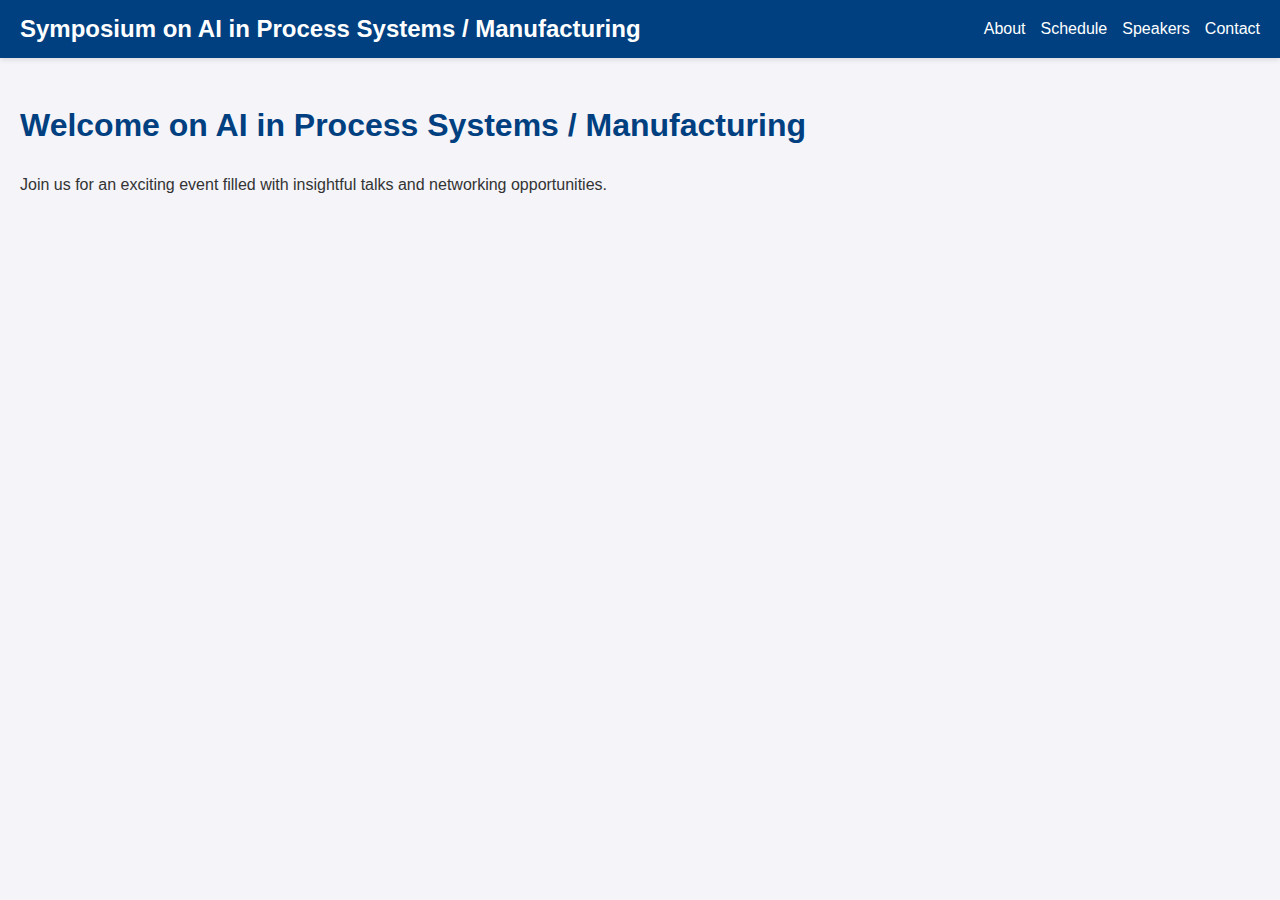
==== index.html @ 01dc173b "Add files via upload" ====
<!DOCTYPE html>
<html lang="en">
<head>
    <meta charset="UTF-8">
    <meta name="viewport" content="width=device-width, initial-scale=1.0">
    <title>Symposium Main Page</title>
    <link rel="stylesheet" href="styles.css">
    <style>
        body {
            font-family: Arial, sans-serif;
            margin: 0;
            padding: 0;
        }
        header {
            background-color: #004080;
            color: white;
            padding: 10px 20px;
            display: flex;
            justify-content: space-between;
            align-items: center;
        }
        .logo {
            font-size: 1.5em;
            font-weight: bold;
        }
        .menu {
            display: flex;
            gap: 15px;
        }
        .menu a {
            color: white;
            text-decoration: none;
            font-size: 1em;
        }
        .menu-button {
            display: none;
            background-color: #004080;
            border: none;
            color: white;
            font-size: 1.5em;
            cursor: pointer;
        }
        .mobile-menu {
            display: none;
            flex-direction: column;
            background-color: #004080;
            position: absolute;
            top: 60px;
            right: 20px;
            padding: 10px;
            border-radius: 5px;
        }
        .mobile-menu a {
            color: white;
            text-decoration: none;
            padding: 5px 0;
        }
        @media (max-width: 768px) {
            .menu {
                display: none;
            }
            .menu-button {
                display: block;
            }
        }
    </style>
</head>
<body>
    <header>
        <div class="logo">Symposium on AI in Process Systems / Manufacturing</div>
        <nav>
            <button class="menu-button" onclick="toggleMenu()">☰</button>
            <div class="menu">
                <a href="about.html">About</a>
                <a href="schedule.html">Schedule</a>
                <a href="speakers.html">Speakers</a>
                <a href="contact.html">Contact</a>
            </div>
            <div class="mobile-menu" id="mobileMenu">
                <a href="about.html">About</a>
                <a href="schedule.html">Schedule</a>
                <a href="speakers.html">Speakers</a>
                <a href="contact.html">Contact</a>
            </div>
        </nav>
    </header>
    <main>
        <section id="about">
            <h1>Welcome on AI in Process Systems / Manufacturing</h1>
            <p>Join us for an exciting event filled with insightful talks and networking opportunities.</p>
        </section>
    </main>
    <script>
        function toggleMenu() {
            const mobileMenu = document.getElementById('mobileMenu');
            mobileMenu.style.display = mobileMenu.style.display === 'flex' ? 'none' : 'flex';
        }
    </script>
</body>
</html>
---- styles.css ----
/* General Styles */
body {
    font-family: Arial, sans-serif;
    margin: 0;
    padding: 0;
    background-color: #f4f4f9;
    color: #333;
    line-height: 1.6;
}

/* Header Styles */
header {
    background-color: #004080;
    color: white;
    padding: 10px 20px;
    display: flex;
    justify-content: space-between;
    align-items: center;
    box-shadow: 0 2px 5px rgba(0, 0, 0, 0.1);
}

.logo {
    font-size: 1.5em;
    font-weight: bold;
}

.menu, .mobile-menu {
    display: flex;
    gap: 15px;
}

.menu a, .mobile-menu a {
    color: white;
    text-decoration: none;
    font-size: 1em;
}

.menu-button {
    display: none;
    background-color: #004080;
    border: none;
    color: white;
    font-size: 1.5em;
    cursor: pointer;
}

.mobile-menu {
    display: none;
    flex-direction: column;
    background-color: #004080;
    position: absolute;
    top: 60px;
    right: 20px;
    padding: 10px;
    border-radius: 5px;
}

.mobile-menu a {
    padding: 5px 0;
}

/* Main Content Styles */
main {
    padding: 20px;
}

h1, h2 {
    color: #004080;
}

/* Footer Styles */
footer {
    background-color: #004080;
    color: white;
    text-align: center;
    padding: 10px 0;
    position: fixed;
    bottom: 0;
    width: 100%;
}

/* Responsive Design */
@media (max-width: 768px) {
    .menu {
        display: none;
    }
    .menu-button {
        display: block;
    }
}
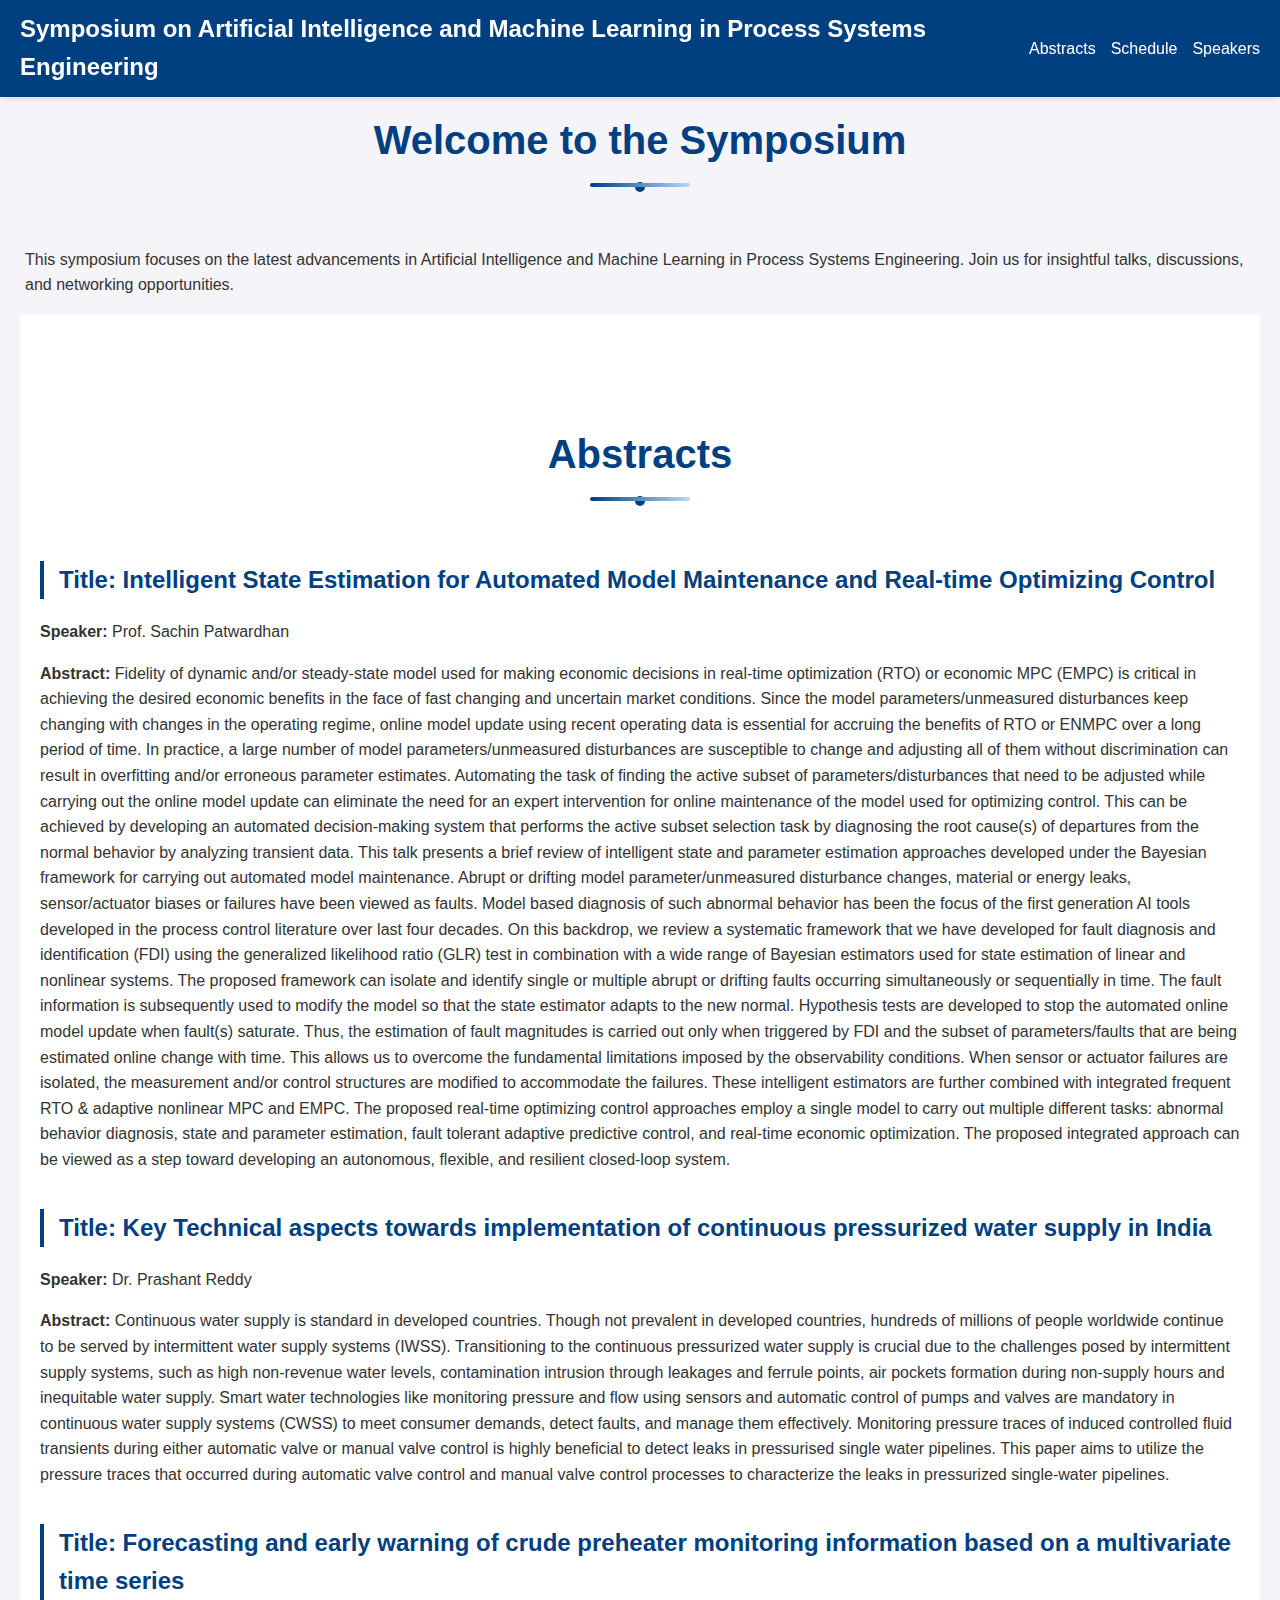
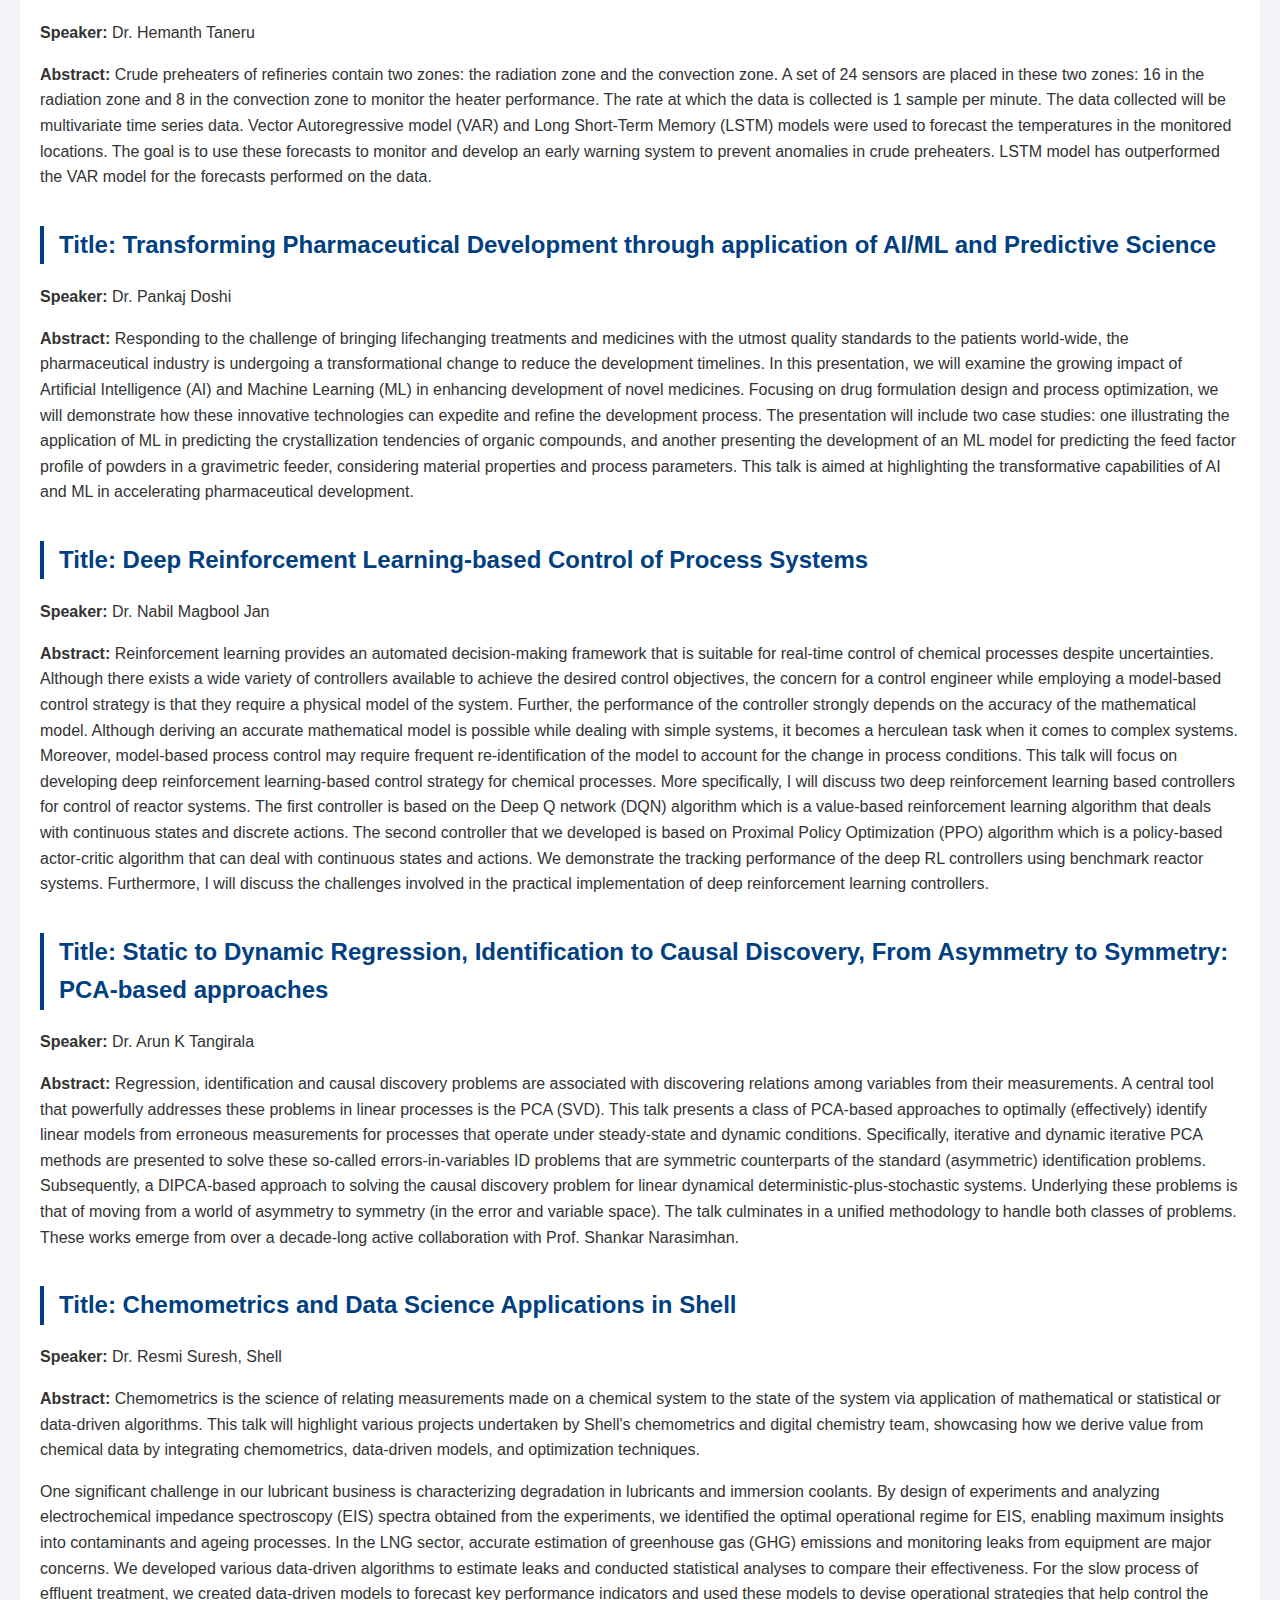
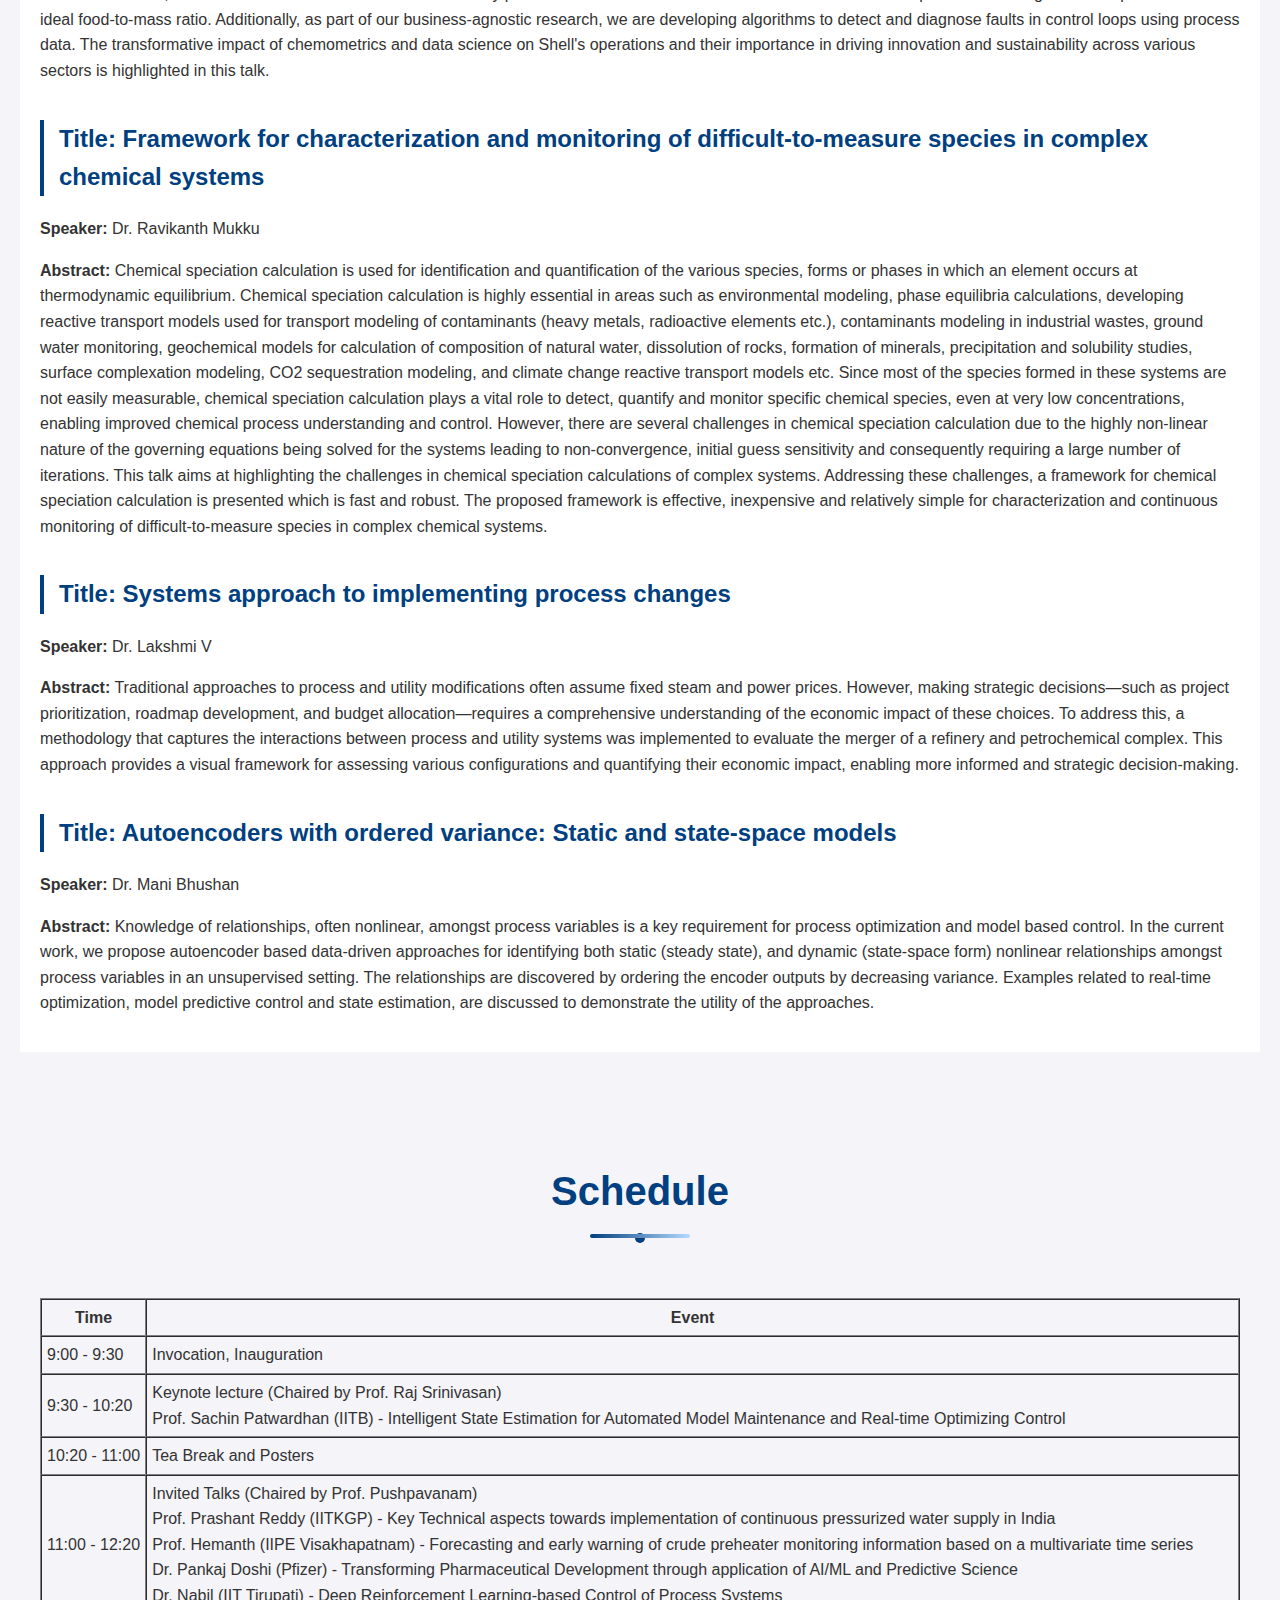
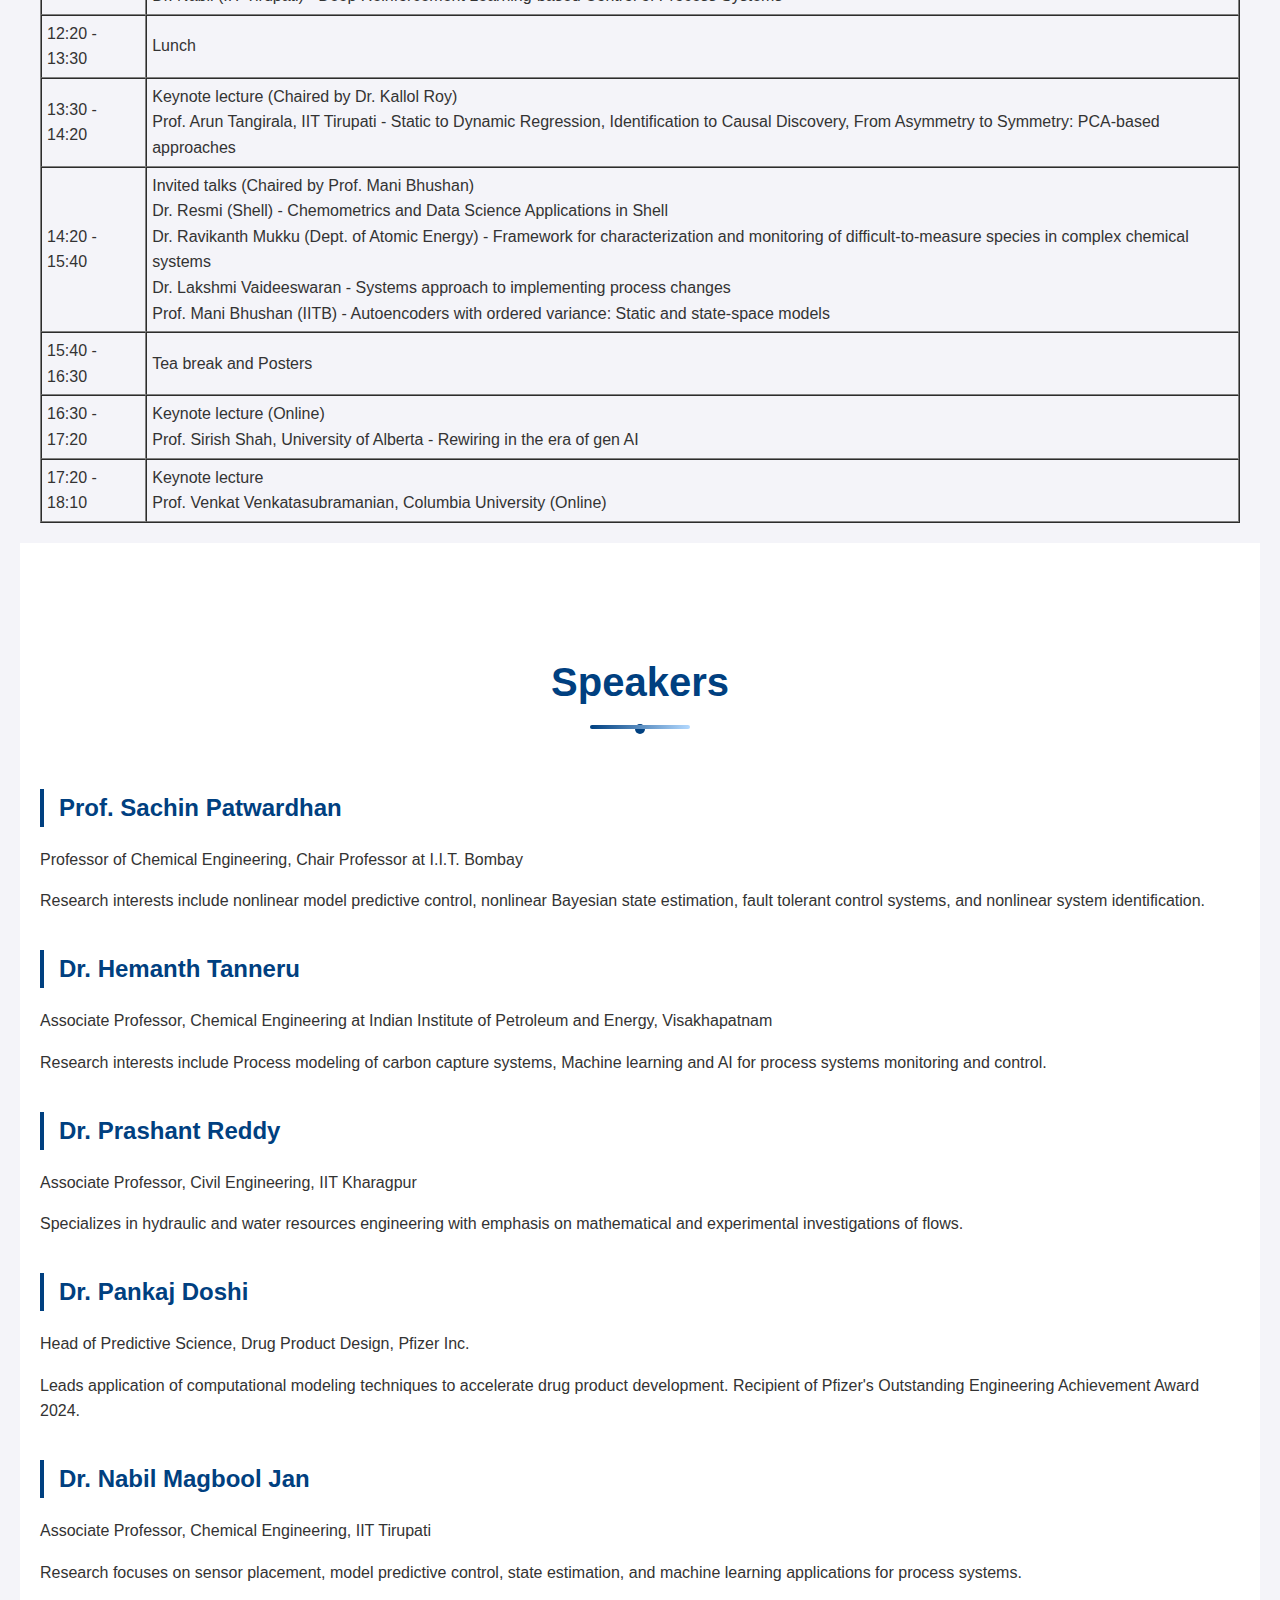
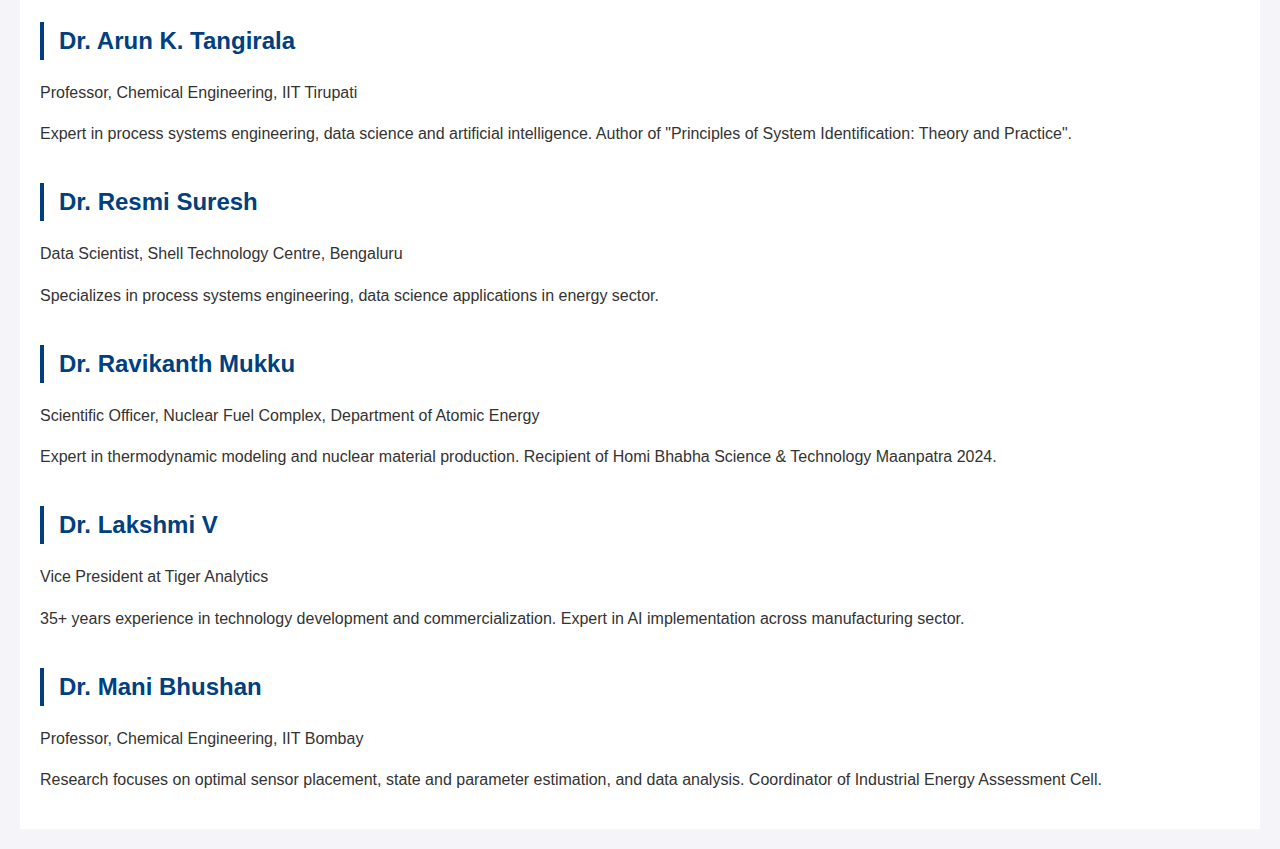
==== commit dc12abb5: "Add files via upload" ====
--- a/index.html
+++ b/index.html
@@ -67,28 +67,226 @@
 </head>
 <body>
     <header>
-        <div class="logo">Symposium on AI in Process Systems / Manufacturing</div>
+        <div class="logo">Symposium on Artificial Intelligence and Machine Learning in Process Systems Engineering
+        </div>
         <nav>
             <button class="menu-button" onclick="toggleMenu()">☰</button>
             <div class="menu">
-                <a href="about.html">About</a>
-                <a href="schedule.html">Schedule</a>
-                <a href="speakers.html">Speakers</a>
-                <a href="contact.html">Contact</a>
+                <a href="#abstracts">Abstracts</a>
+                <a href="#schedule">Schedule</a>
+                <a href="#speakers">Speakers</a>
             </div>
             <div class="mobile-menu" id="mobileMenu">
-                <a href="about.html">About</a>
-                <a href="schedule.html">Schedule</a>
-                <a href="speakers.html">Speakers</a>
-                <a href="contact.html">Contact</a>
+                <a href="#abstracts">Abstracts</a>
+                <a href="#schedule">Schedule</a>
+                <a href="#speakers">Speakers</a>
             </div>
         </nav>
     </header>
     <main>
-        <section id="about">
-            <h1>Welcome on AI in Process Systems / Manufacturing</h1>
-            <p>Join us for an exciting event filled with insightful talks and networking opportunities.</p>
-        </section>
+        <section style="padding: 1px 5px;">
+            <h1>Welcome to the Symposium</h1>
+            <p>This symposium focuses on the latest advancements in Artificial Intelligence and Machine Learning in Process Systems Engineering. Join us for insightful talks, discussions, and networking opportunities.</p>
+        </section>
+        <section id="abstracts">
+            <h1>Abstracts</h1>
+
+            <article>
+            <h2>Title: Intelligent State Estimation for Automated Model Maintenance and Real-time Optimizing Control</h2>
+            <p><strong>Speaker:</strong> Prof. Sachin Patwardhan</p>
+            <p><strong>Abstract:</strong> Fidelity of dynamic and/or steady-state model used for making economic decisions in real-time optimization (RTO) or economic MPC (EMPC) is critical in achieving the desired economic benefits in the face of fast changing and uncertain market conditions. Since the model parameters/unmeasured disturbances keep changing with changes in the operating regime, online model update using recent operating data is essential for accruing the benefits of RTO or ENMPC over a long period of time. In practice, a large number of model parameters/unmeasured disturbances are susceptible to change and adjusting all of them without discrimination can result in overfitting and/or erroneous parameter estimates. Automating the task of finding the active subset of parameters/disturbances that need to be adjusted while carrying out the online model update can eliminate the need for an expert intervention for online maintenance of the model used for optimizing control. This can be achieved by developing an automated decision-making system that performs the active subset selection task by diagnosing the root cause(s) of departures from the normal behavior by analyzing transient data. This talk presents a brief review of intelligent state and parameter estimation approaches developed under the Bayesian framework for carrying out automated model maintenance. Abrupt or drifting model parameter/unmeasured disturbance changes, material or energy leaks, sensor/actuator biases or failures have been viewed as faults. Model based diagnosis of such abnormal behavior has been the focus of the first generation AI tools developed in the process control literature over last four decades. On this backdrop, we review a systematic framework that we have developed for fault diagnosis and identification (FDI) using the generalized likelihood ratio (GLR) test in combination with a wide range of Bayesian estimators used for state estimation of linear and nonlinear systems. The proposed framework can isolate and identify single or multiple abrupt or drifting faults occurring simultaneously or sequentially in time. The fault information is subsequently used to modify the model so that the state estimator adapts to the new normal. Hypothesis tests are developed to stop the automated online model update when fault(s) saturate. Thus, the estimation of fault magnitudes is carried out only when triggered by FDI and the subset of parameters/faults that are being estimated online change with time. This allows us to overcome the fundamental limitations imposed by the observability conditions. When sensor or actuator failures are isolated, the measurement and/or control structures are modified to accommodate the failures. These intelligent estimators are further combined with integrated frequent RTO & adaptive nonlinear MPC and EMPC. The proposed real-time optimizing control approaches employ a single model to carry out multiple different tasks: abnormal behavior diagnosis, state and parameter estimation, fault tolerant adaptive predictive control, and real-time economic optimization. The proposed integrated approach can be viewed as a step toward developing an autonomous, flexible, and resilient closed-loop system.</p>
+            </article>
+
+            <article>
+                <h2>Title: Key Technical aspects towards implementation of continuous pressurized water supply in India</h2>
+                <p><strong>Speaker:</strong> Dr. Prashant Reddy</p>
+                <p><strong>Abstract:</strong> Continuous water supply is standard in developed countries. Though not prevalent in developed countries, hundreds of millions of people worldwide continue to be served by intermittent water supply systems (IWSS). Transitioning to the continuous pressurized water supply is crucial due to the challenges posed by intermittent supply systems, such as high non-revenue water levels, contamination intrusion through leakages and ferrule points, air pockets formation during non-supply hours and inequitable water supply. Smart water technologies like monitoring pressure and flow using sensors and automatic control of pumps and valves are mandatory in continuous water supply systems (CWSS) to meet consumer demands, detect faults, and manage them effectively. Monitoring pressure traces of induced controlled fluid transients during either automatic valve or manual valve control is highly beneficial to detect leaks in pressurised single water pipelines. This paper aims to utilize the pressure traces that occurred during automatic valve control and manual valve control processes to characterize the leaks in pressurized single-water pipelines.</p>
+            </article>
+            <article>
+                <h2>Title: Forecasting and early warning of crude preheater monitoring information based on a multivariate time series</h2>
+                <p><strong>Speaker:</strong> Dr. Hemanth Taneru</p>
+                <p><strong>Abstract:</strong> Crude preheaters of refineries contain two zones: the radiation zone and the convection zone. A set of 24 sensors are placed in these two zones: 16 in the radiation zone and 8 in the convection zone to monitor the heater performance. The rate at which the data is collected is 1 sample per minute. The data collected will be multivariate time series data. Vector Autoregressive model (VAR) and Long Short-Term Memory (LSTM) models were used to forecast the temperatures in the monitored locations. The goal is to use these forecasts to monitor and develop an early warning system to prevent anomalies in crude preheaters. LSTM model has outperformed the VAR model for the forecasts performed on the data.</p>
+            </article>
+
+            <article>
+                <h2>Title: Transforming Pharmaceutical Development through application of AI/ML and Predictive Science</h2>
+                <p><strong>Speaker:</strong> Dr. Pankaj Doshi</p>
+                <p><strong>Abstract:</strong> Responding to the challenge of bringing lifechanging treatments and medicines with the utmost quality standards to the patients world-wide, the pharmaceutical industry is undergoing a transformational change to reduce the development timelines. In this presentation, we will examine the growing impact of Artificial Intelligence (AI) and Machine Learning (ML) in enhancing development of novel medicines. Focusing on drug formulation design and process optimization, we will demonstrate how these innovative technologies can expedite and refine the development process. The presentation will include two case studies: one illustrating the application of ML in predicting the crystallization tendencies of organic compounds, and another presenting the development of an ML model for predicting the feed factor profile of powders in a gravimetric feeder, considering material properties and process parameters. This talk is aimed at highlighting the transformative capabilities of AI and ML in accelerating pharmaceutical development.</p>
+            </article>
+                        
+            <article>
+                <h2>Title: Deep Reinforcement Learning-based Control of Process Systems</h2>
+                <p><strong>Speaker:</strong> Dr. Nabil Magbool Jan</p>
+                <p><strong>Abstract:</strong> Reinforcement learning provides an automated decision-making framework that is suitable for real-time control of chemical processes despite uncertainties. Although there exists a wide variety of controllers available to achieve the desired control objectives, the concern for a control engineer while employing a model-based control strategy is that they require a physical model of the system. Further, the performance of the controller strongly depends on the accuracy of the mathematical model. Although deriving an accurate mathematical model is possible while dealing with simple systems, it becomes a herculean task when it comes to complex systems. Moreover, model-based process control may require frequent re-identification of the model to account for the change in process conditions. This talk will focus on developing deep reinforcement learning-based control strategy for chemical processes. More specifically, I will discuss two deep reinforcement learning based controllers for control of reactor systems. The first controller is based on the Deep Q network (DQN) algorithm which is a value-based reinforcement learning algorithm that deals with continuous states and discrete actions. The second controller that we developed is based on Proximal Policy Optimization (PPO) algorithm which is a policy-based actor-critic algorithm that can deal with continuous states and actions. We demonstrate the tracking performance of the deep RL controllers using benchmark reactor systems. Furthermore, I will discuss the challenges involved in the practical implementation of deep reinforcement learning controllers.</p>
+            </article>
+                        
+            <article>
+                <h2>Title: Static to Dynamic Regression, Identification to Causal Discovery, From Asymmetry to Symmetry: PCA-based approaches</h2>
+                <p><strong>Speaker:</strong> Dr. Arun K Tangirala</p>
+                <p><strong>Abstract:</strong> Regression, identification and causal discovery problems are associated with discovering relations among variables from their measurements. A central tool that powerfully addresses these problems in linear processes is the PCA (SVD). This talk presents a class of PCA-based approaches to optimally (effectively) identify linear models from erroneous measurements for processes that operate under steady-state and dynamic conditions. Specifically, iterative and dynamic iterative PCA methods are presented to solve these so-called errors-in-variables ID problems that are symmetric counterparts of the standard (asymmetric) identification problems. Subsequently, a DIPCA-based approach to solving the causal discovery problem for linear dynamical deterministic-plus-stochastic systems. Underlying these problems is that of moving from a world of asymmetry to symmetry (in the error and variable space). The talk culminates in a unified methodology to handle both classes of problems. These works emerge from over a decade-long active collaboration with Prof. Shankar Narasimhan.</p>
+            </article>
+                        
+            <article>
+                <h2>Title: Chemometrics and Data Science Applications in Shell</h2>
+                <p><strong>Speaker:</strong> Dr. Resmi Suresh, Shell</p>
+                <p><strong>Abstract:</strong> Chemometrics is the science of relating measurements made on a chemical system to the state of the system via application of mathematical or statistical or data-driven algorithms. This talk will highlight various projects undertaken by Shell's chemometrics and digital chemistry team, showcasing how we derive value from chemical data by integrating chemometrics, data-driven models, and optimization techniques.</p>
+                <p>One significant challenge in our lubricant business is characterizing degradation in lubricants and immersion coolants. By design of experiments and analyzing electrochemical impedance spectroscopy (EIS) spectra obtained from the experiments, we identified the optimal operational regime for EIS, enabling maximum insights into contaminants and ageing processes. In the LNG sector, accurate estimation of greenhouse gas (GHG) emissions and monitoring leaks from equipment are major concerns. We developed various data-driven algorithms to estimate leaks and conducted statistical analyses to compare their effectiveness. For the slow process of effluent treatment, we created data-driven models to forecast key performance indicators and used these models to devise operational strategies that help control the ideal food-to-mass ratio. Additionally, as part of our business-agnostic research, we are developing algorithms to detect and diagnose faults in control loops using process data. The transformative impact of chemometrics and data science on Shell's operations and their importance in driving innovation and sustainability across various sectors is highlighted in this talk.</p>
+            </article>
+                        
+            <article>
+                <h2>Title: Framework for characterization and monitoring of difficult-to-measure species in complex chemical systems</h2>
+                <p><strong>Speaker:</strong> Dr. Ravikanth Mukku</p>
+                <p><strong>Abstract:</strong> Chemical speciation calculation is used for identification and quantification of the various species, forms or phases in which an element occurs at thermodynamic equilibrium. Chemical speciation calculation is highly essential in areas such as environmental modeling, phase equilibria calculations, developing reactive transport models used for transport modeling of contaminants (heavy metals, radioactive elements etc.), contaminants modeling in industrial wastes, ground water monitoring, geochemical models for calculation of composition of natural water, dissolution of rocks, formation of minerals, precipitation and solubility studies, surface complexation modeling, CO2 sequestration modeling, and climate change reactive transport models etc. Since most of the species formed in these systems are not easily measurable, chemical speciation calculation plays a vital role to detect, quantify and monitor specific chemical species, even at very low concentrations, enabling improved chemical process understanding and control. However, there are several challenges in chemical speciation calculation due to the highly non-linear nature of the governing equations being solved for the systems leading to non-convergence, initial guess sensitivity and consequently requiring a large number of iterations. This talk aims at highlighting the challenges in chemical speciation calculations of complex systems. Addressing these challenges, a framework for chemical speciation calculation is presented which is fast and robust. The proposed framework is effective, inexpensive and relatively simple for characterization and continuous monitoring of difficult-to-measure species in complex chemical systems.</p>
+            </article>
+
+            <article>
+                <h2>Title: Systems approach to implementing process changes</h2>
+                <p><strong>Speaker:</strong> Dr. Lakshmi V</p>
+                <p><strong>Abstract:</strong> Traditional approaches to process and utility modifications often assume fixed steam and power prices. However, making strategic decisions—such as project prioritization, roadmap development, and budget allocation—requires a comprehensive understanding of the economic impact of these choices.
+                To address this, a methodology that captures the interactions between process and utility systems was implemented to evaluate the merger of a refinery and petrochemical complex. This approach provides a visual framework for assessing various configurations and quantifying their economic impact, enabling more informed and strategic decision-making.</p>
+            </article>
+
+            <article>
+                <h2>Title: Autoencoders with ordered variance: Static and state-space models</h2>
+                <p><strong>Speaker:</strong> Dr. Mani Bhushan</p>
+                <p><strong>Abstract:</strong> Knowledge of relationships, often nonlinear, amongst process variables is a key requirement for process optimization and model based control. In the current work, we propose autoencoder based data-driven approaches for identifying both static (steady state), and dynamic (state-space form) nonlinear relationships amongst process variables in an unsupervised setting. The relationships are discovered by ordering the encoder outputs by decreasing variance. Examples related to real-time optimization, model predictive control and state estimation, are discussed to demonstrate the utility of the approaches.</p>
+            </article>
+            
+
+        </section>
+    
+        <section id="schedule">
+            <h1>Schedule</h1>
+            <div class="schedule-grid">
+            <table border="1" cellspacing="0" cellpadding="5">
+                <thead>
+                <tr>
+                    <th>Time</th>
+                    <th>Event</th>
+                </tr>
+                </thead>
+                <tbody>
+                <tr>
+                    <td>9:00 - 9:30</td>
+                    <td>Invocation, Inauguration</td>
+                </tr>
+                <tr>
+                    <td>9:30 - 10:20</td>
+                    <td>Keynote lecture (Chaired by Prof. Raj Srinivasan)<br>Prof. Sachin Patwardhan (IITB) - Intelligent State Estimation for Automated Model Maintenance and Real-time Optimizing Control</td>
+                </tr>
+                <tr>
+                    <td>10:20 - 11:00</td>
+                    <td>Tea Break and Posters</td>
+                </tr>
+                <tr>
+                    <td>11:00 - 12:20</td>
+                    <td>Invited Talks (Chaired by Prof. Pushpavanam)<br>
+                    Prof. Prashant Reddy (IITKGP) - Key Technical aspects towards implementation of continuous pressurized water supply in India<br>
+                    Prof. Hemanth (IIPE Visakhapatnam) - Forecasting and early warning of crude preheater monitoring information based on a multivariate time series<br>
+                    Dr. Pankaj Doshi (Pfizer) - Transforming Pharmaceutical Development through application of AI/ML and Predictive Science<br>
+                    Dr. Nabil (IIT Tirupati) - Deep Reinforcement Learning-based Control of Process Systems
+                    </td>
+                </tr>
+                <tr>
+                    <td>12:20 - 13:30</td>
+                    <td>Lunch</td>
+                </tr>
+                <tr>
+                    <td>13:30 - 14:20</td>
+                    <td>Keynote lecture (Chaired by Dr. Kallol Roy)<br>Prof. Arun Tangirala, IIT Tirupati - Static to Dynamic Regression, Identification to Causal Discovery, From Asymmetry to Symmetry: PCA-based approaches</td>
+                </tr>
+                <tr>
+                    <td>14:20 - 15:40</td>
+                    <td>Invited talks (Chaired by Prof. Mani Bhushan)<br>
+                    Dr. Resmi (Shell) - Chemometrics and Data Science Applications in Shell<br>
+                    Dr. Ravikanth Mukku (Dept. of Atomic Energy) - Framework for characterization and monitoring of difficult-to-measure species in complex chemical systems<br>
+                    Dr. Lakshmi Vaideeswaran - Systems approach to implementing process changes<br>
+                    Prof. Mani Bhushan (IITB) - Autoencoders with ordered variance: Static and state-space models
+                    </td>
+                </tr>
+                <tr>
+                    <td>15:40 - 16:30</td>
+                    <td>Tea break and Posters</td>
+                </tr>
+                <tr>
+                    <td>16:30 - 17:20</td>
+                    <td>Keynote lecture (Online)<br>Prof. Sirish Shah, University of Alberta - Rewiring in the era of gen AI</td>
+                </tr>
+                <tr>
+                    <td>17:20 - 18:10</td>
+                    <td>Keynote lecture<br>Prof. Venkat Venkatasubramanian, Columbia University (Online)</td>
+                </tr>
+                </tbody>
+            </table>
+            </div>
+        </section>
+    
+        <section id="speakers">
+            <h1>Speakers</h1>
+            <div class="speakers-grid">
+            <article class="speaker-card">
+                <h2>Prof. Sachin Patwardhan</h2>
+                <p>Professor of Chemical Engineering, Chair Professor at I.I.T. Bombay</p>
+                <p>Research interests include nonlinear model predictive control, nonlinear Bayesian state estimation, fault tolerant control systems, and nonlinear system identification.</p>
+            </article>
+
+            <article class="speaker-card">
+                <h2>Dr. Hemanth Tanneru</h2>
+                <p>Associate Professor, Chemical Engineering at Indian Institute of Petroleum and Energy, Visakhapatnam</p>
+                <p>Research interests include Process modeling of carbon capture systems, Machine learning and AI for process systems monitoring and control.</p>
+            </article>
+
+            <article class="speaker-card">
+                <h2>Dr. Prashant Reddy</h2>
+                <p>Associate Professor, Civil Engineering, IIT Kharagpur</p>
+                <p>Specializes in hydraulic and water resources engineering with emphasis on mathematical and experimental investigations of flows.</p>
+            </article>
+
+            <article class="speaker-card">
+                <h2>Dr. Pankaj Doshi</h2>
+                <p>Head of Predictive Science, Drug Product Design, Pfizer Inc.</p>
+                <p>Leads application of computational modeling techniques to accelerate drug product development. Recipient of Pfizer's Outstanding Engineering Achievement Award 2024.</p>
+            </article>
+
+            <article class="speaker-card">
+                <h2>Dr. Nabil Magbool Jan</h2>
+                <p>Associate Professor, Chemical Engineering, IIT Tirupati</p>
+                <p>Research focuses on sensor placement, model predictive control, state estimation, and machine learning applications for process systems.</p>
+            </article>
+
+            <article class="speaker-card">
+                <h2>Dr. Arun K. Tangirala</h2>
+                <p>Professor, Chemical Engineering, IIT Tirupati</p>
+                <p>Expert in process systems engineering, data science and artificial intelligence. Author of "Principles of System Identification: Theory and Practice".</p>
+            </article>
+
+            <article class="speaker-card">
+                <h2>Dr. Resmi Suresh</h2>
+                <p>Data Scientist, Shell Technology Centre, Bengaluru</p>
+                <p>Specializes in process systems engineering, data science applications in energy sector.</p>
+            </article>
+
+            <article class="speaker-card">
+                <h2>Dr. Ravikanth Mukku</h2>
+                <p>Scientific Officer, Nuclear Fuel Complex, Department of Atomic Energy</p>
+                <p>Expert in thermodynamic modeling and nuclear material production. Recipient of Homi Bhabha Science & Technology Maanpatra 2024.</p>
+            </article>
+
+            <article class="speaker-card">
+                <h2>Dr. Lakshmi V</h2>
+                <p>Vice President at Tiger Analytics</p>
+                <p>35+ years experience in technology development and commercialization. Expert in AI implementation across manufacturing sector.</p>
+            </article>
+
+            <article class="speaker-card">
+                <h2>Dr. Mani Bhushan</h2>
+                <p>Professor, Chemical Engineering, IIT Bombay</p>
+                <p>Research focuses on optimal sensor placement, state and parameter estimation, and data analysis. Coordinator of Industrial Energy Assessment Cell.</p>
+            </article>
+            </div>
+        </section>
+    </article>
+    
     </main>
     <script>
         function toggleMenu() {
--- a/styles.css
+++ b/styles.css
@@ -1,4 +1,8 @@
 /* General Styles */
+html {
+    scroll-behavior: smooth;
+}
+
 body {
     font-family: Arial, sans-serif;
     margin: 0;
@@ -17,6 +21,11 @@
     justify-content: space-between;
     align-items: center;
     box-shadow: 0 2px 5px rgba(0, 0, 0, 0.1);
+    position: fixed;
+    width: 100%;
+    top: 0;
+    z-index: 1000;
+    box-sizing: border-box;
 }
 
 .logo {
@@ -33,6 +42,11 @@
     color: white;
     text-decoration: none;
     font-size: 1em;
+    transition: color 0.3s ease;
+}
+
+.menu a:hover, .mobile-menu a:hover {
+    color: #b3d9ff;
 }
 
 .menu-button {
@@ -53,6 +67,7 @@
     right: 20px;
     padding: 10px;
     border-radius: 5px;
+    box-shadow: 0 2px 5px rgba(0, 0, 0, 0.2);
 }
 
 .mobile-menu a {
@@ -61,30 +76,75 @@
 
 /* Main Content Styles */
 main {
+    margin-top: 60px;
     padding: 20px;
 }
 
-h1, h2 {
-    color: #004080;
+section {
+    min-height: 1vh;
+    padding: 80px 20px 20px;
+    box-sizing: border-box;
+    scroll-margin-top: 60px;
 }
 
-/* Footer Styles */
-footer {
-    background-color: #004080;
-    color: white;
-    text-align: center;
-    padding: 10px 0;
-    position: fixed;
-    bottom: 0;
-    width: 100%;
+section:nth-child(even) {
+    background-color: #ffffff;
 }
 
-/* Responsive Design */
-@media (max-width: 768px) {
-    .menu {
-        display: none;
-    }
-    .menu-button {
-        display: block;
-    }
+/* Section Title Styles */
+section h1 {
+    font-size: 2.5em;
+    color: #004080;
+    text-align: center;
+    margin-bottom: 1.5em;
+    position: relative;
+    padding-bottom: 15px;
+}
+
+section h1::after {
+    content: '';
+    position: absolute;
+    bottom: 0;
+    left: 50%;
+    transform: translateX(-50%);
+    width: 100px;
+    height: 4px;
+    background: linear-gradient(to right, #004080, #b3d9ff);
+    border-radius: 2px;
+}
+
+section h1::before {
+    content: '';
+    position: absolute;
+    bottom: -5px;
+    left: 50%;
+    transform: translateX(-50%);
+    width: 10px;
+    height: 10px;
+    background: #004080;
+    border-radius: 50%;
+}
+
+/* Article Title Styles */
+section h2 {
+    font-size: 1.5em;
+    color: #004080;
+    margin-top: 1.5em;
+    border-left: 4px solid #004080;
+    padding-left: 15px;
+}
+
+/* Schedule Styles */
+.schedule-grid {
+    display: grid;
+    grid-template-columns: repeat(auto-fit, minmax(300px, 1fr));
+    gap: 20px;
+    margin-top: 20px;
+}
+
+.day {
+    background: white;
+    padding: 20px;
+    border-radius: 8px;
+    box-shadow: 0 2px 4px rgba(0,0,0,0.1);
 }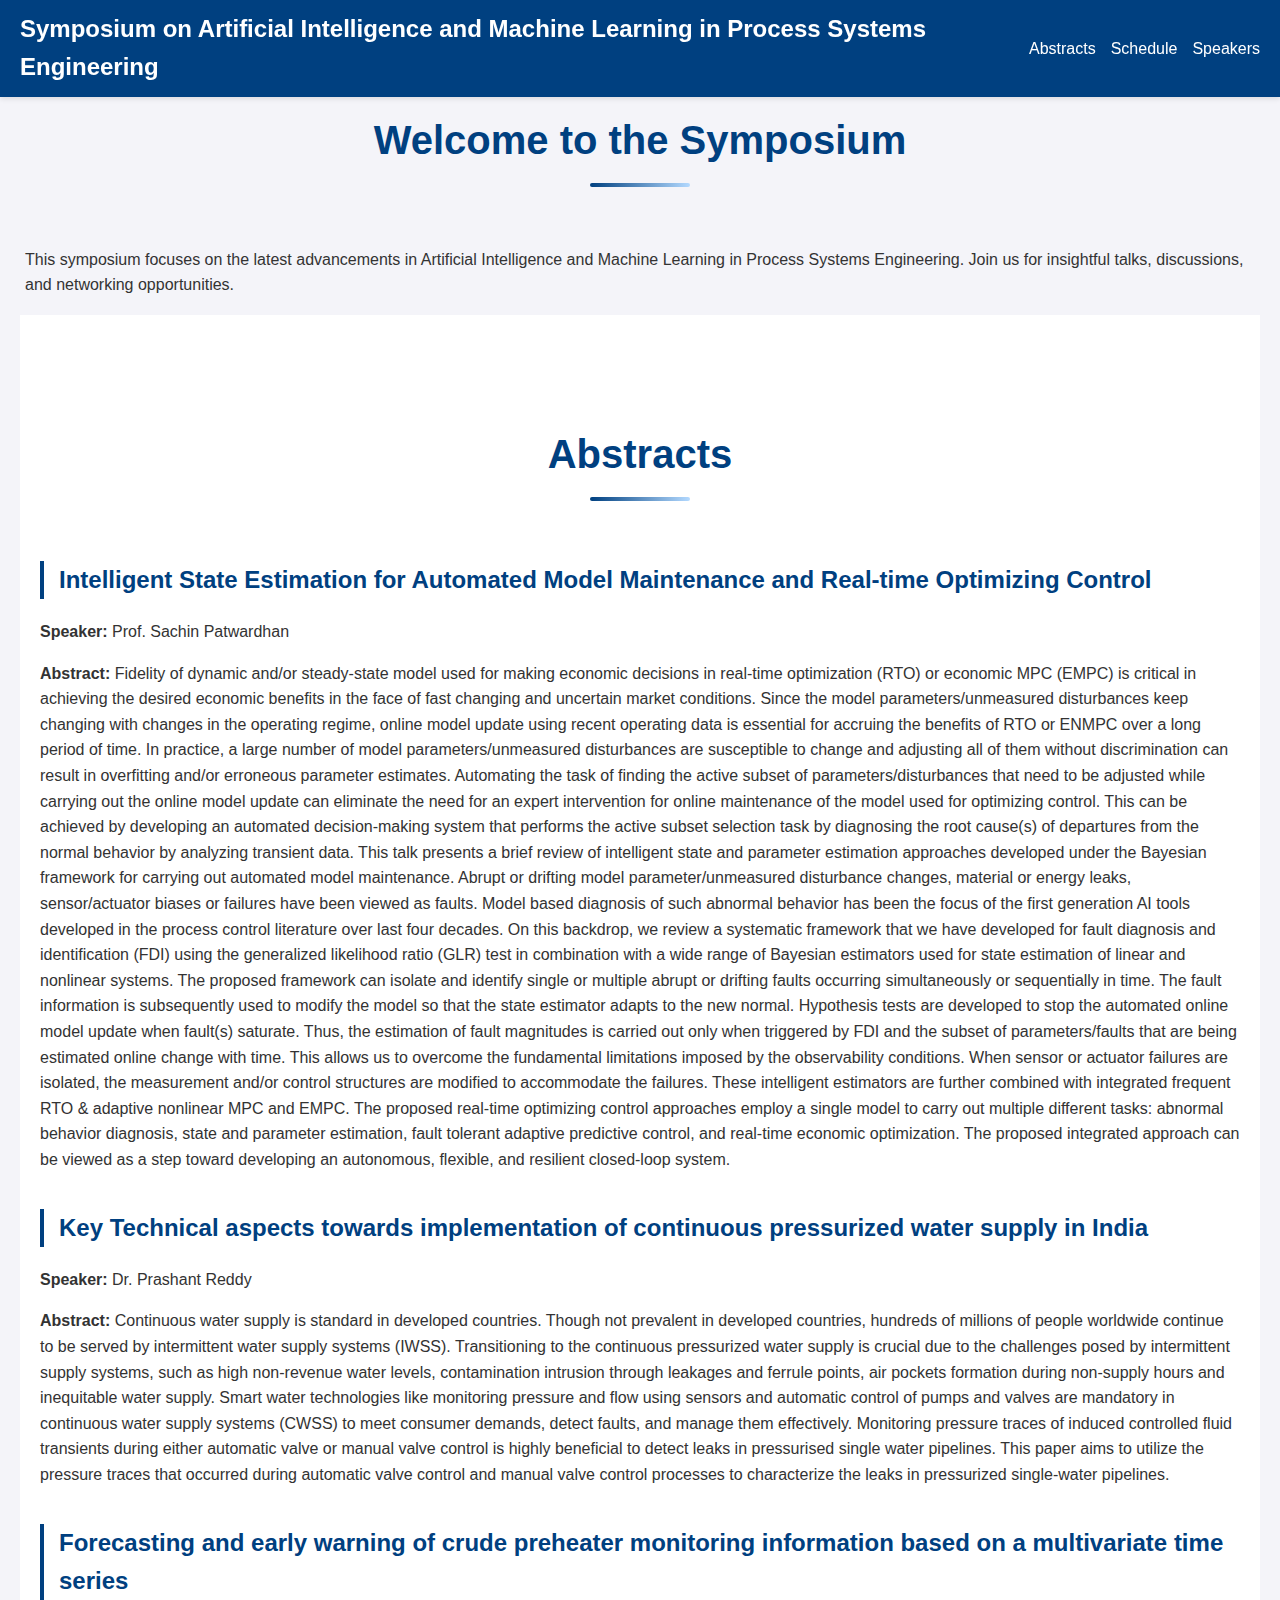
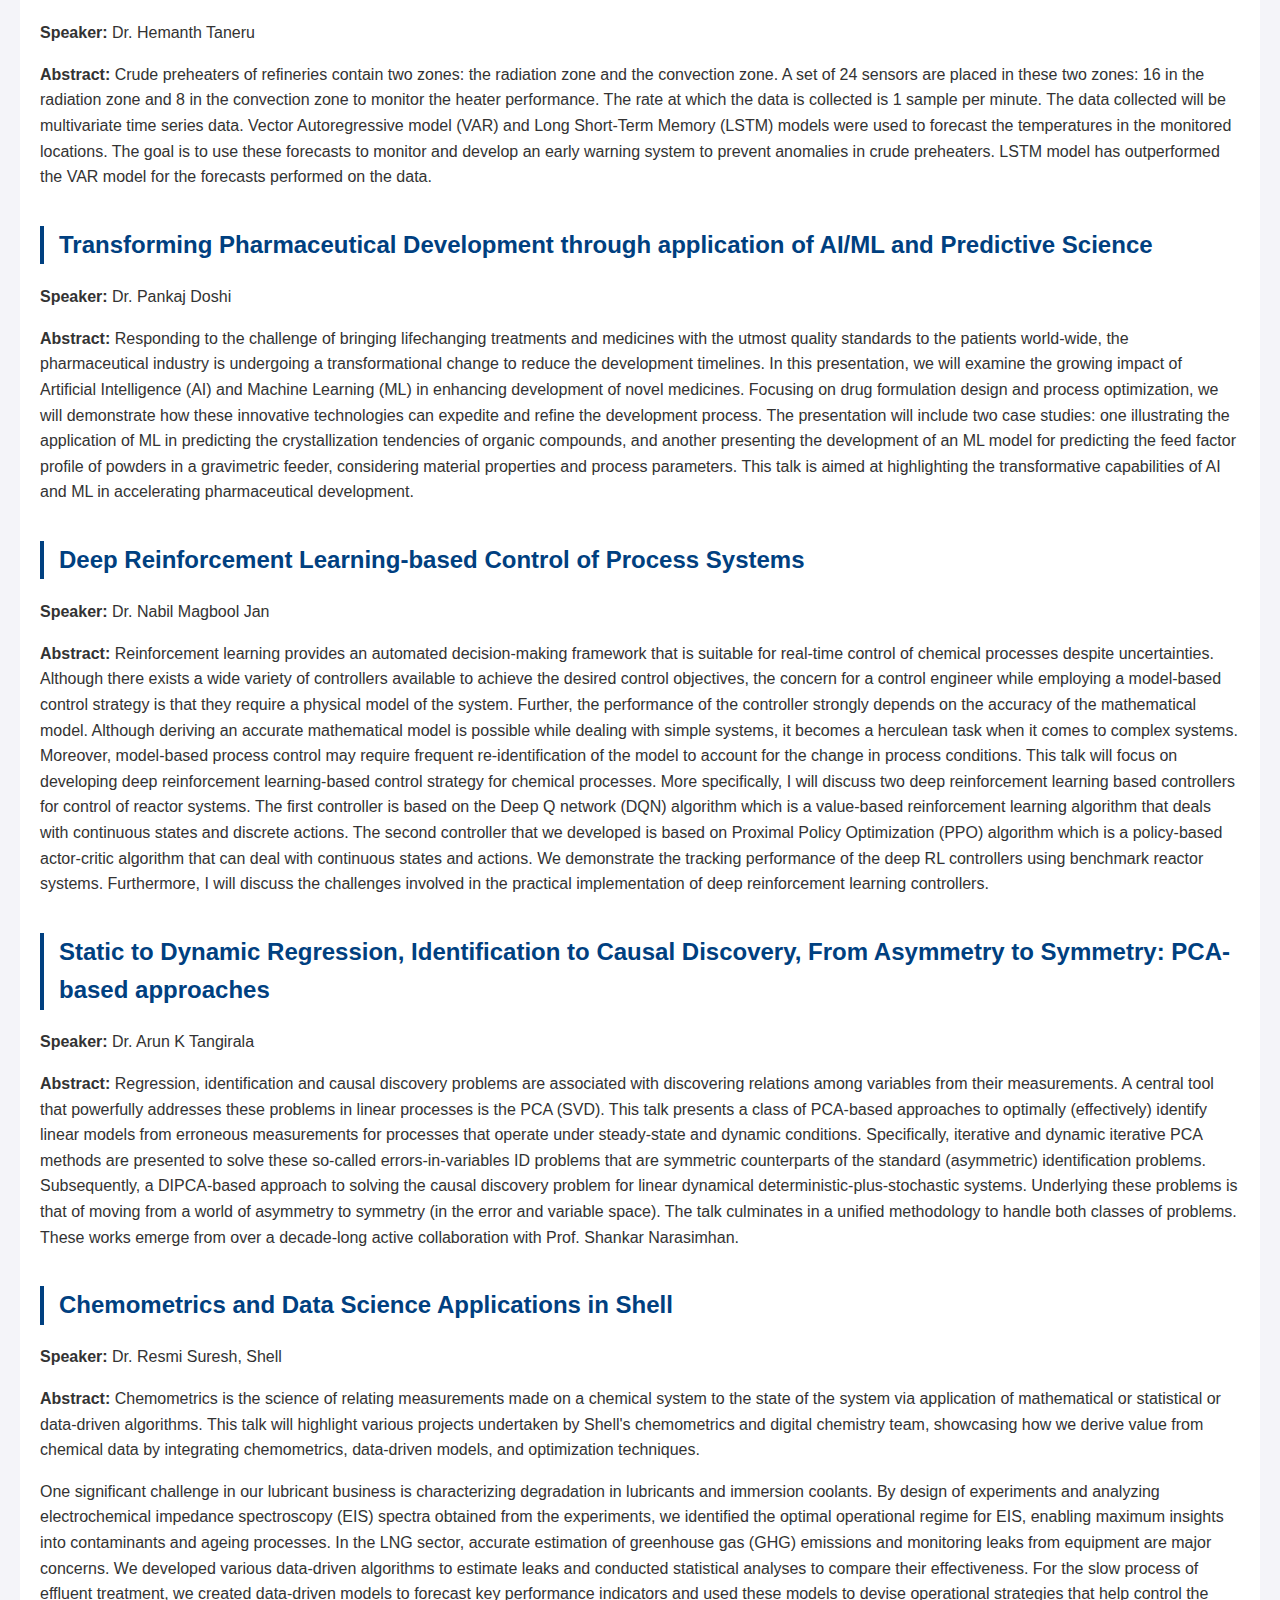
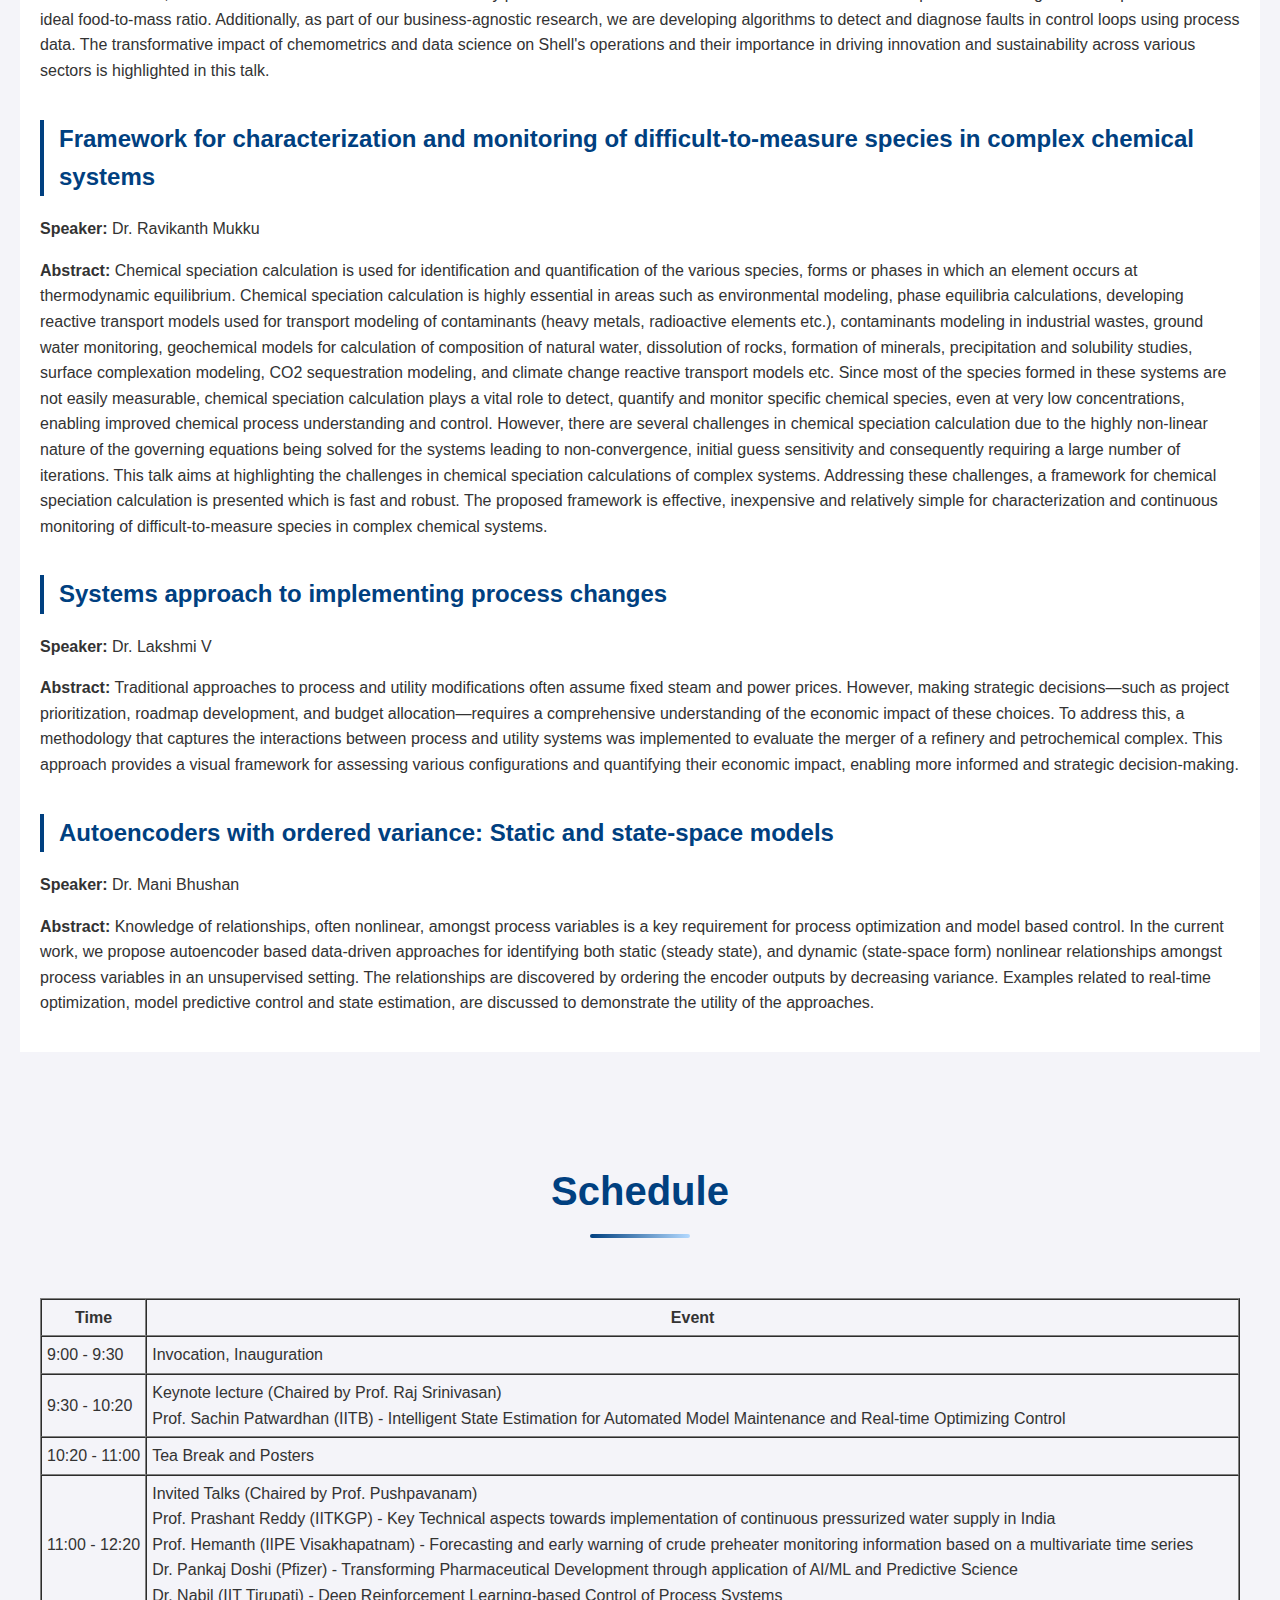
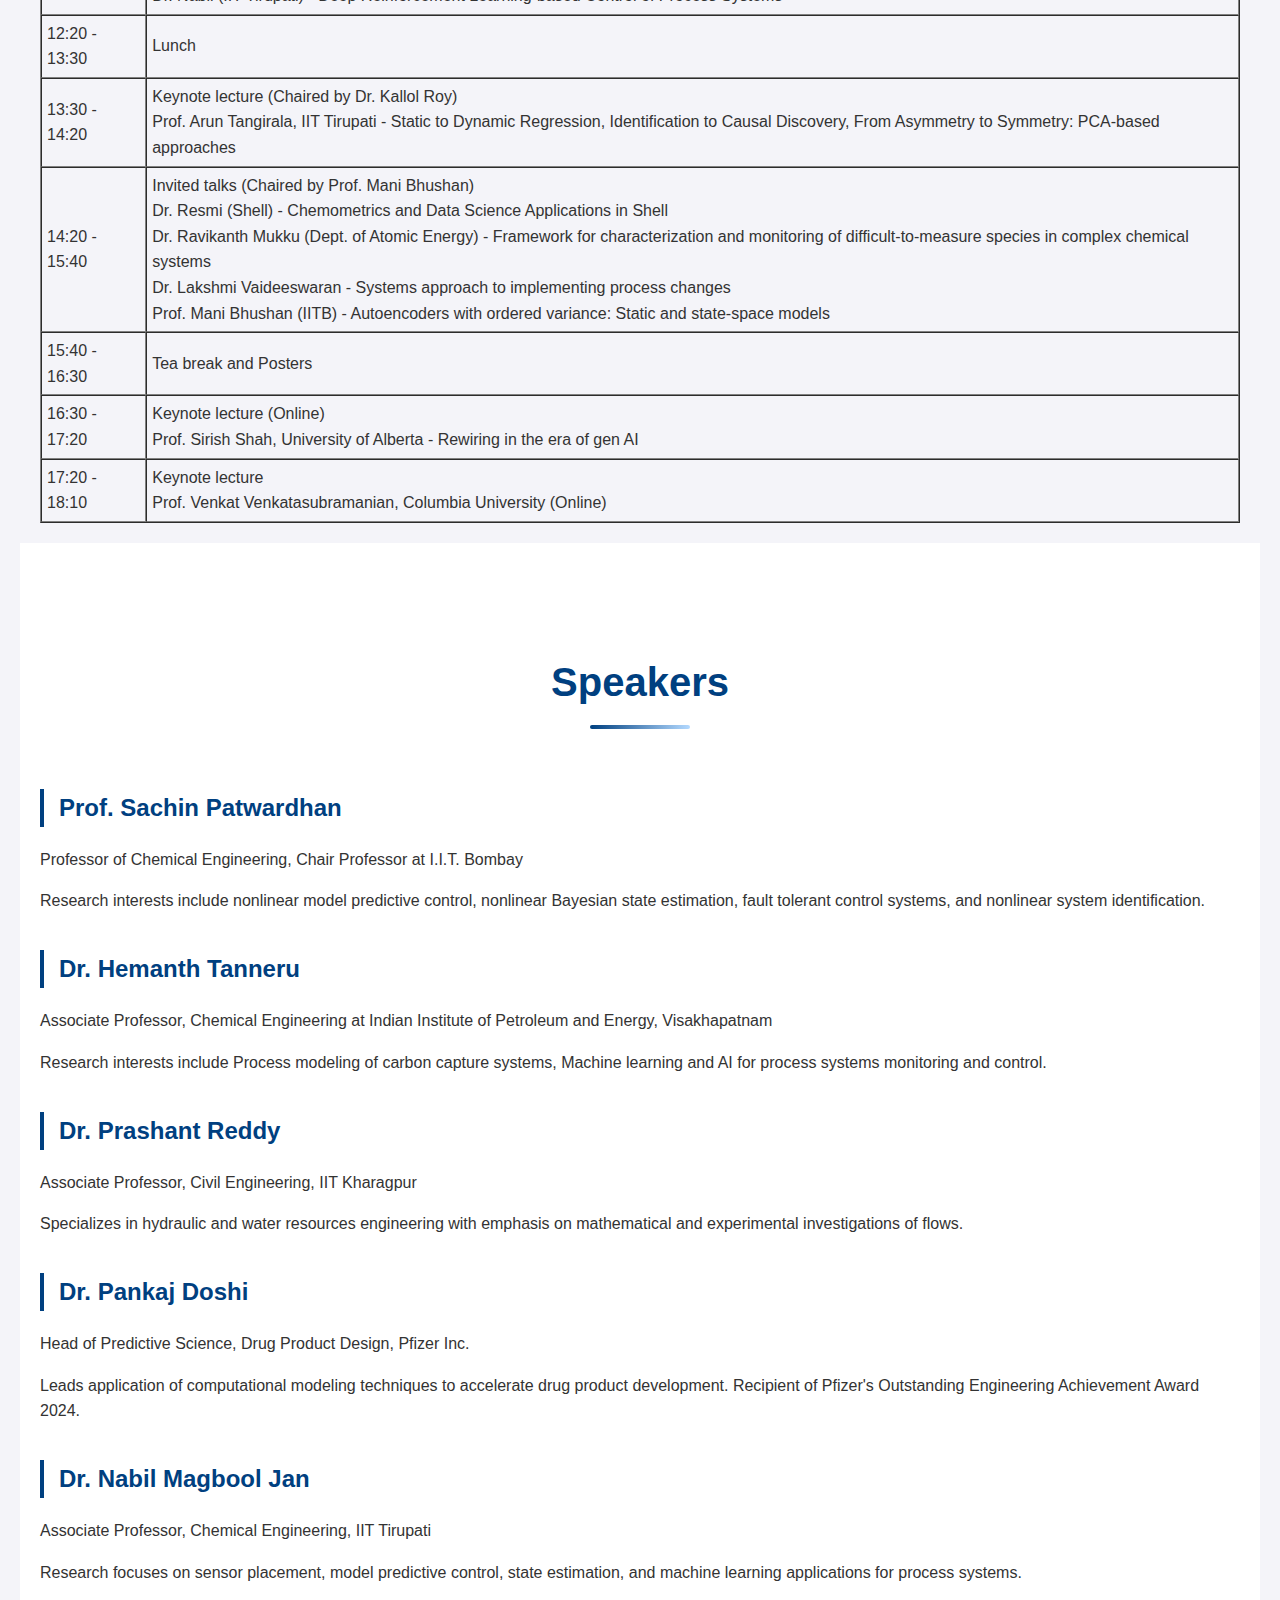
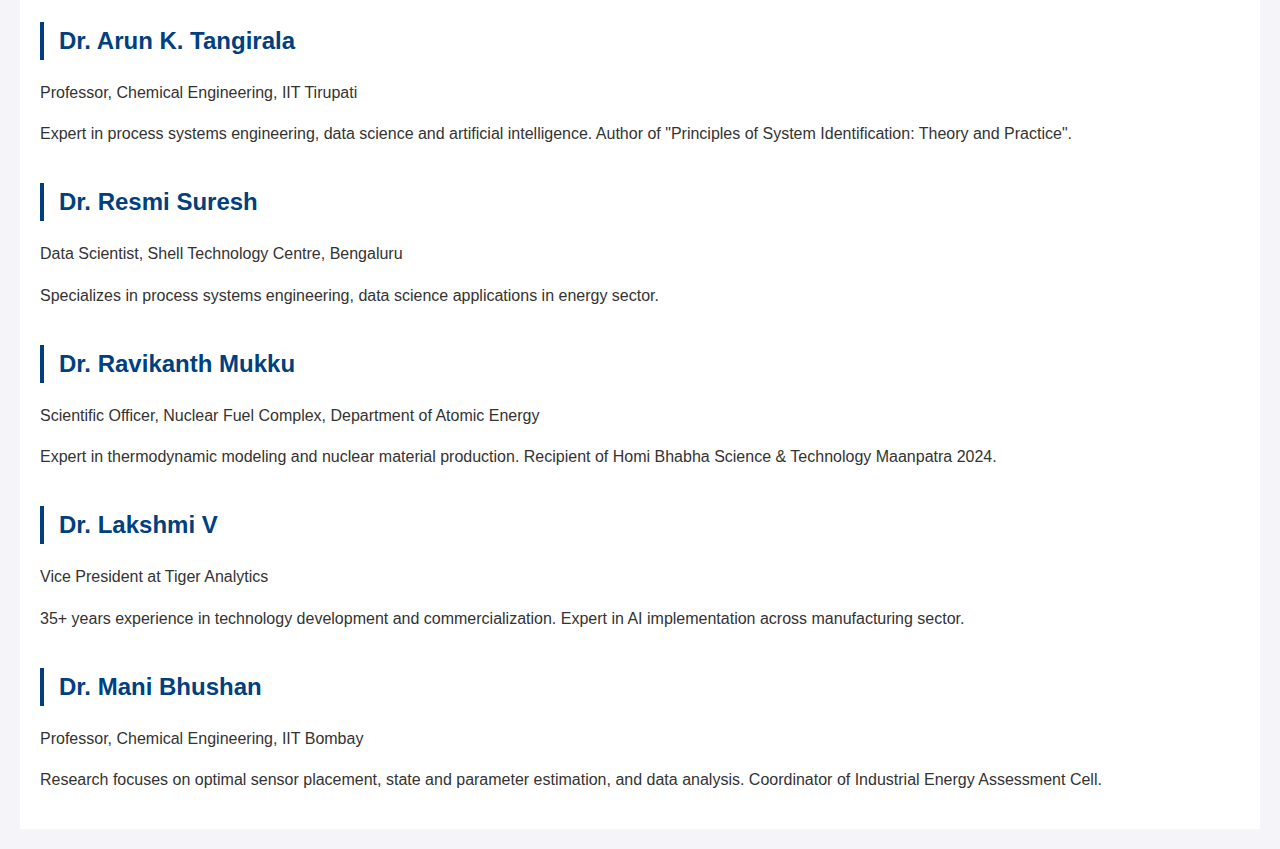
==== commit 0d73e5ea: "Add files via upload" ====
--- a/index.html
+++ b/index.html
@@ -92,62 +92,62 @@
             <h1>Abstracts</h1>
 
             <article>
-            <h2>Title: Intelligent State Estimation for Automated Model Maintenance and Real-time Optimizing Control</h2>
+            <h2>Intelligent State Estimation for Automated Model Maintenance and Real-time Optimizing Control</h2>
             <p><strong>Speaker:</strong> Prof. Sachin Patwardhan</p>
             <p><strong>Abstract:</strong> Fidelity of dynamic and/or steady-state model used for making economic decisions in real-time optimization (RTO) or economic MPC (EMPC) is critical in achieving the desired economic benefits in the face of fast changing and uncertain market conditions. Since the model parameters/unmeasured disturbances keep changing with changes in the operating regime, online model update using recent operating data is essential for accruing the benefits of RTO or ENMPC over a long period of time. In practice, a large number of model parameters/unmeasured disturbances are susceptible to change and adjusting all of them without discrimination can result in overfitting and/or erroneous parameter estimates. Automating the task of finding the active subset of parameters/disturbances that need to be adjusted while carrying out the online model update can eliminate the need for an expert intervention for online maintenance of the model used for optimizing control. This can be achieved by developing an automated decision-making system that performs the active subset selection task by diagnosing the root cause(s) of departures from the normal behavior by analyzing transient data. This talk presents a brief review of intelligent state and parameter estimation approaches developed under the Bayesian framework for carrying out automated model maintenance. Abrupt or drifting model parameter/unmeasured disturbance changes, material or energy leaks, sensor/actuator biases or failures have been viewed as faults. Model based diagnosis of such abnormal behavior has been the focus of the first generation AI tools developed in the process control literature over last four decades. On this backdrop, we review a systematic framework that we have developed for fault diagnosis and identification (FDI) using the generalized likelihood ratio (GLR) test in combination with a wide range of Bayesian estimators used for state estimation of linear and nonlinear systems. The proposed framework can isolate and identify single or multiple abrupt or drifting faults occurring simultaneously or sequentially in time. The fault information is subsequently used to modify the model so that the state estimator adapts to the new normal. Hypothesis tests are developed to stop the automated online model update when fault(s) saturate. Thus, the estimation of fault magnitudes is carried out only when triggered by FDI and the subset of parameters/faults that are being estimated online change with time. This allows us to overcome the fundamental limitations imposed by the observability conditions. When sensor or actuator failures are isolated, the measurement and/or control structures are modified to accommodate the failures. These intelligent estimators are further combined with integrated frequent RTO & adaptive nonlinear MPC and EMPC. The proposed real-time optimizing control approaches employ a single model to carry out multiple different tasks: abnormal behavior diagnosis, state and parameter estimation, fault tolerant adaptive predictive control, and real-time economic optimization. The proposed integrated approach can be viewed as a step toward developing an autonomous, flexible, and resilient closed-loop system.</p>
             </article>
 
             <article>
-                <h2>Title: Key Technical aspects towards implementation of continuous pressurized water supply in India</h2>
+                <h2>Key Technical aspects towards implementation of continuous pressurized water supply in India</h2>
                 <p><strong>Speaker:</strong> Dr. Prashant Reddy</p>
                 <p><strong>Abstract:</strong> Continuous water supply is standard in developed countries. Though not prevalent in developed countries, hundreds of millions of people worldwide continue to be served by intermittent water supply systems (IWSS). Transitioning to the continuous pressurized water supply is crucial due to the challenges posed by intermittent supply systems, such as high non-revenue water levels, contamination intrusion through leakages and ferrule points, air pockets formation during non-supply hours and inequitable water supply. Smart water technologies like monitoring pressure and flow using sensors and automatic control of pumps and valves are mandatory in continuous water supply systems (CWSS) to meet consumer demands, detect faults, and manage them effectively. Monitoring pressure traces of induced controlled fluid transients during either automatic valve or manual valve control is highly beneficial to detect leaks in pressurised single water pipelines. This paper aims to utilize the pressure traces that occurred during automatic valve control and manual valve control processes to characterize the leaks in pressurized single-water pipelines.</p>
             </article>
             <article>
-                <h2>Title: Forecasting and early warning of crude preheater monitoring information based on a multivariate time series</h2>
+                <h2>Forecasting and early warning of crude preheater monitoring information based on a multivariate time series</h2>
                 <p><strong>Speaker:</strong> Dr. Hemanth Taneru</p>
                 <p><strong>Abstract:</strong> Crude preheaters of refineries contain two zones: the radiation zone and the convection zone. A set of 24 sensors are placed in these two zones: 16 in the radiation zone and 8 in the convection zone to monitor the heater performance. The rate at which the data is collected is 1 sample per minute. The data collected will be multivariate time series data. Vector Autoregressive model (VAR) and Long Short-Term Memory (LSTM) models were used to forecast the temperatures in the monitored locations. The goal is to use these forecasts to monitor and develop an early warning system to prevent anomalies in crude preheaters. LSTM model has outperformed the VAR model for the forecasts performed on the data.</p>
             </article>
 
             <article>
-                <h2>Title: Transforming Pharmaceutical Development through application of AI/ML and Predictive Science</h2>
+                <h2>Transforming Pharmaceutical Development through application of AI/ML and Predictive Science</h2>
                 <p><strong>Speaker:</strong> Dr. Pankaj Doshi</p>
                 <p><strong>Abstract:</strong> Responding to the challenge of bringing lifechanging treatments and medicines with the utmost quality standards to the patients world-wide, the pharmaceutical industry is undergoing a transformational change to reduce the development timelines. In this presentation, we will examine the growing impact of Artificial Intelligence (AI) and Machine Learning (ML) in enhancing development of novel medicines. Focusing on drug formulation design and process optimization, we will demonstrate how these innovative technologies can expedite and refine the development process. The presentation will include two case studies: one illustrating the application of ML in predicting the crystallization tendencies of organic compounds, and another presenting the development of an ML model for predicting the feed factor profile of powders in a gravimetric feeder, considering material properties and process parameters. This talk is aimed at highlighting the transformative capabilities of AI and ML in accelerating pharmaceutical development.</p>
             </article>
                         
             <article>
-                <h2>Title: Deep Reinforcement Learning-based Control of Process Systems</h2>
+                <h2>Deep Reinforcement Learning-based Control of Process Systems</h2>
                 <p><strong>Speaker:</strong> Dr. Nabil Magbool Jan</p>
                 <p><strong>Abstract:</strong> Reinforcement learning provides an automated decision-making framework that is suitable for real-time control of chemical processes despite uncertainties. Although there exists a wide variety of controllers available to achieve the desired control objectives, the concern for a control engineer while employing a model-based control strategy is that they require a physical model of the system. Further, the performance of the controller strongly depends on the accuracy of the mathematical model. Although deriving an accurate mathematical model is possible while dealing with simple systems, it becomes a herculean task when it comes to complex systems. Moreover, model-based process control may require frequent re-identification of the model to account for the change in process conditions. This talk will focus on developing deep reinforcement learning-based control strategy for chemical processes. More specifically, I will discuss two deep reinforcement learning based controllers for control of reactor systems. The first controller is based on the Deep Q network (DQN) algorithm which is a value-based reinforcement learning algorithm that deals with continuous states and discrete actions. The second controller that we developed is based on Proximal Policy Optimization (PPO) algorithm which is a policy-based actor-critic algorithm that can deal with continuous states and actions. We demonstrate the tracking performance of the deep RL controllers using benchmark reactor systems. Furthermore, I will discuss the challenges involved in the practical implementation of deep reinforcement learning controllers.</p>
             </article>
                         
             <article>
-                <h2>Title: Static to Dynamic Regression, Identification to Causal Discovery, From Asymmetry to Symmetry: PCA-based approaches</h2>
+                <h2>Static to Dynamic Regression, Identification to Causal Discovery, From Asymmetry to Symmetry: PCA-based approaches</h2>
                 <p><strong>Speaker:</strong> Dr. Arun K Tangirala</p>
                 <p><strong>Abstract:</strong> Regression, identification and causal discovery problems are associated with discovering relations among variables from their measurements. A central tool that powerfully addresses these problems in linear processes is the PCA (SVD). This talk presents a class of PCA-based approaches to optimally (effectively) identify linear models from erroneous measurements for processes that operate under steady-state and dynamic conditions. Specifically, iterative and dynamic iterative PCA methods are presented to solve these so-called errors-in-variables ID problems that are symmetric counterparts of the standard (asymmetric) identification problems. Subsequently, a DIPCA-based approach to solving the causal discovery problem for linear dynamical deterministic-plus-stochastic systems. Underlying these problems is that of moving from a world of asymmetry to symmetry (in the error and variable space). The talk culminates in a unified methodology to handle both classes of problems. These works emerge from over a decade-long active collaboration with Prof. Shankar Narasimhan.</p>
             </article>
                         
             <article>
-                <h2>Title: Chemometrics and Data Science Applications in Shell</h2>
+                <h2>Chemometrics and Data Science Applications in Shell</h2>
                 <p><strong>Speaker:</strong> Dr. Resmi Suresh, Shell</p>
                 <p><strong>Abstract:</strong> Chemometrics is the science of relating measurements made on a chemical system to the state of the system via application of mathematical or statistical or data-driven algorithms. This talk will highlight various projects undertaken by Shell's chemometrics and digital chemistry team, showcasing how we derive value from chemical data by integrating chemometrics, data-driven models, and optimization techniques.</p>
                 <p>One significant challenge in our lubricant business is characterizing degradation in lubricants and immersion coolants. By design of experiments and analyzing electrochemical impedance spectroscopy (EIS) spectra obtained from the experiments, we identified the optimal operational regime for EIS, enabling maximum insights into contaminants and ageing processes. In the LNG sector, accurate estimation of greenhouse gas (GHG) emissions and monitoring leaks from equipment are major concerns. We developed various data-driven algorithms to estimate leaks and conducted statistical analyses to compare their effectiveness. For the slow process of effluent treatment, we created data-driven models to forecast key performance indicators and used these models to devise operational strategies that help control the ideal food-to-mass ratio. Additionally, as part of our business-agnostic research, we are developing algorithms to detect and diagnose faults in control loops using process data. The transformative impact of chemometrics and data science on Shell's operations and their importance in driving innovation and sustainability across various sectors is highlighted in this talk.</p>
             </article>
                         
             <article>
-                <h2>Title: Framework for characterization and monitoring of difficult-to-measure species in complex chemical systems</h2>
+                <h2>Framework for characterization and monitoring of difficult-to-measure species in complex chemical systems</h2>
                 <p><strong>Speaker:</strong> Dr. Ravikanth Mukku</p>
                 <p><strong>Abstract:</strong> Chemical speciation calculation is used for identification and quantification of the various species, forms or phases in which an element occurs at thermodynamic equilibrium. Chemical speciation calculation is highly essential in areas such as environmental modeling, phase equilibria calculations, developing reactive transport models used for transport modeling of contaminants (heavy metals, radioactive elements etc.), contaminants modeling in industrial wastes, ground water monitoring, geochemical models for calculation of composition of natural water, dissolution of rocks, formation of minerals, precipitation and solubility studies, surface complexation modeling, CO2 sequestration modeling, and climate change reactive transport models etc. Since most of the species formed in these systems are not easily measurable, chemical speciation calculation plays a vital role to detect, quantify and monitor specific chemical species, even at very low concentrations, enabling improved chemical process understanding and control. However, there are several challenges in chemical speciation calculation due to the highly non-linear nature of the governing equations being solved for the systems leading to non-convergence, initial guess sensitivity and consequently requiring a large number of iterations. This talk aims at highlighting the challenges in chemical speciation calculations of complex systems. Addressing these challenges, a framework for chemical speciation calculation is presented which is fast and robust. The proposed framework is effective, inexpensive and relatively simple for characterization and continuous monitoring of difficult-to-measure species in complex chemical systems.</p>
             </article>
 
             <article>
-                <h2>Title: Systems approach to implementing process changes</h2>
+                <h2>Systems approach to implementing process changes</h2>
                 <p><strong>Speaker:</strong> Dr. Lakshmi V</p>
                 <p><strong>Abstract:</strong> Traditional approaches to process and utility modifications often assume fixed steam and power prices. However, making strategic decisions—such as project prioritization, roadmap development, and budget allocation—requires a comprehensive understanding of the economic impact of these choices.
                 To address this, a methodology that captures the interactions between process and utility systems was implemented to evaluate the merger of a refinery and petrochemical complex. This approach provides a visual framework for assessing various configurations and quantifying their economic impact, enabling more informed and strategic decision-making.</p>
             </article>
 
             <article>
-                <h2>Title: Autoencoders with ordered variance: Static and state-space models</h2>
+                <h2>Autoencoders with ordered variance: Static and state-space models</h2>
                 <p><strong>Speaker:</strong> Dr. Mani Bhushan</p>
                 <p><strong>Abstract:</strong> Knowledge of relationships, often nonlinear, amongst process variables is a key requirement for process optimization and model based control. In the current work, we propose autoencoder based data-driven approaches for identifying both static (steady state), and dynamic (state-space form) nonlinear relationships amongst process variables in an unsupervised setting. The relationships are discovered by ordering the encoder outputs by decreasing variance. Examples related to real-time optimization, model predictive control and state estimation, are discussed to demonstrate the utility of the approaches.</p>
             </article>
@@ -288,6 +288,7 @@
     </article>
     
     </main>
+
     <script>
         function toggleMenu() {
             const mobileMenu = document.getElementById('mobileMenu');
--- a/styles.css
+++ b/styles.css
@@ -1,19 +1,19 @@
 /* General Styles */
 html {
     scroll-behavior: smooth;
-}
-
-body {
+  }
+  
+  body {
     font-family: Arial, sans-serif;
     margin: 0;
     padding: 0;
     background-color: #f4f4f9;
     color: #333;
     line-height: 1.6;
-}
-
-/* Header Styles */
-header {
+  }
+  
+  /* Header Styles */
+  header {
     background-color: #004080;
     color: white;
     padding: 10px 20px;
@@ -26,39 +26,39 @@
     top: 0;
     z-index: 1000;
     box-sizing: border-box;
-}
-
-.logo {
+  }
+  
+  .logo {
     font-size: 1.5em;
     font-weight: bold;
-}
-
-.menu, .mobile-menu {
+  }
+  
+  .menu, .mobile-menu {
     display: flex;
     gap: 15px;
-}
-
-.menu a, .mobile-menu a {
+  }
+  
+  .menu a, .mobile-menu a {
     color: white;
     text-decoration: none;
     font-size: 1em;
     transition: color 0.3s ease;
-}
-
-.menu a:hover, .mobile-menu a:hover {
+  }
+  
+  .menu a:hover, .mobile-menu a:hover {
     color: #b3d9ff;
-}
-
-.menu-button {
+  }
+  
+  .menu-button {
     display: none;
     background-color: #004080;
     border: none;
     color: white;
     font-size: 1.5em;
     cursor: pointer;
-}
-
-.mobile-menu {
+  }
+  
+  .mobile-menu {
     display: none;
     flex-direction: column;
     background-color: #004080;
@@ -68,40 +68,40 @@
     padding: 10px;
     border-radius: 5px;
     box-shadow: 0 2px 5px rgba(0, 0, 0, 0.2);
-}
-
-.mobile-menu a {
+  }
+  
+  .mobile-menu a {
     padding: 5px 0;
-}
-
-/* Main Content Styles */
-main {
+  }
+  
+  /* Main Content Styles */
+  main {
     margin-top: 60px;
     padding: 20px;
-}
-
-section {
+  }
+  
+  section {
     min-height: 1vh;
     padding: 80px 20px 20px;
     box-sizing: border-box;
     scroll-margin-top: 60px;
-}
-
-section:nth-child(even) {
+  }
+  
+  section:nth-child(even) {
     background-color: #ffffff;
-}
-
-/* Section Title Styles */
-section h1 {
+  }
+  
+  /* Section Title Styles */
+  section h1 {
     font-size: 2.5em;
     color: #004080;
     text-align: center;
     margin-bottom: 1.5em;
     position: relative;
     padding-bottom: 15px;
-}
-
-section h1::after {
+  }
+  
+  section h1::after {
     content: '';
     position: absolute;
     bottom: 0;
@@ -111,40 +111,31 @@
     height: 4px;
     background: linear-gradient(to right, #004080, #b3d9ff);
     border-radius: 2px;
-}
-
-section h1::before {
-    content: '';
-    position: absolute;
-    bottom: -5px;
-    left: 50%;
-    transform: translateX(-50%);
-    width: 10px;
-    height: 10px;
-    background: #004080;
-    border-radius: 50%;
-}
-
-/* Article Title Styles */
-section h2 {
+  }
+  
+  /* Remove the entire small circle rule */
+  /* section h1::before { ... } */ /* Completely removed */
+  
+  /* Article Title Styles */
+  section h2 {
     font-size: 1.5em;
     color: #004080;
     margin-top: 1.5em;
     border-left: 4px solid #004080;
     padding-left: 15px;
-}
-
-/* Schedule Styles */
-.schedule-grid {
+  }
+  
+  /* Schedule Styles */
+  .schedule-grid {
     display: grid;
     grid-template-columns: repeat(auto-fit, minmax(300px, 1fr));
     gap: 20px;
     margin-top: 20px;
-}
-
-.day {
+  }
+  
+  .day {
     background: white;
     padding: 20px;
     border-radius: 8px;
     box-shadow: 0 2px 4px rgba(0,0,0,0.1);
-}+  }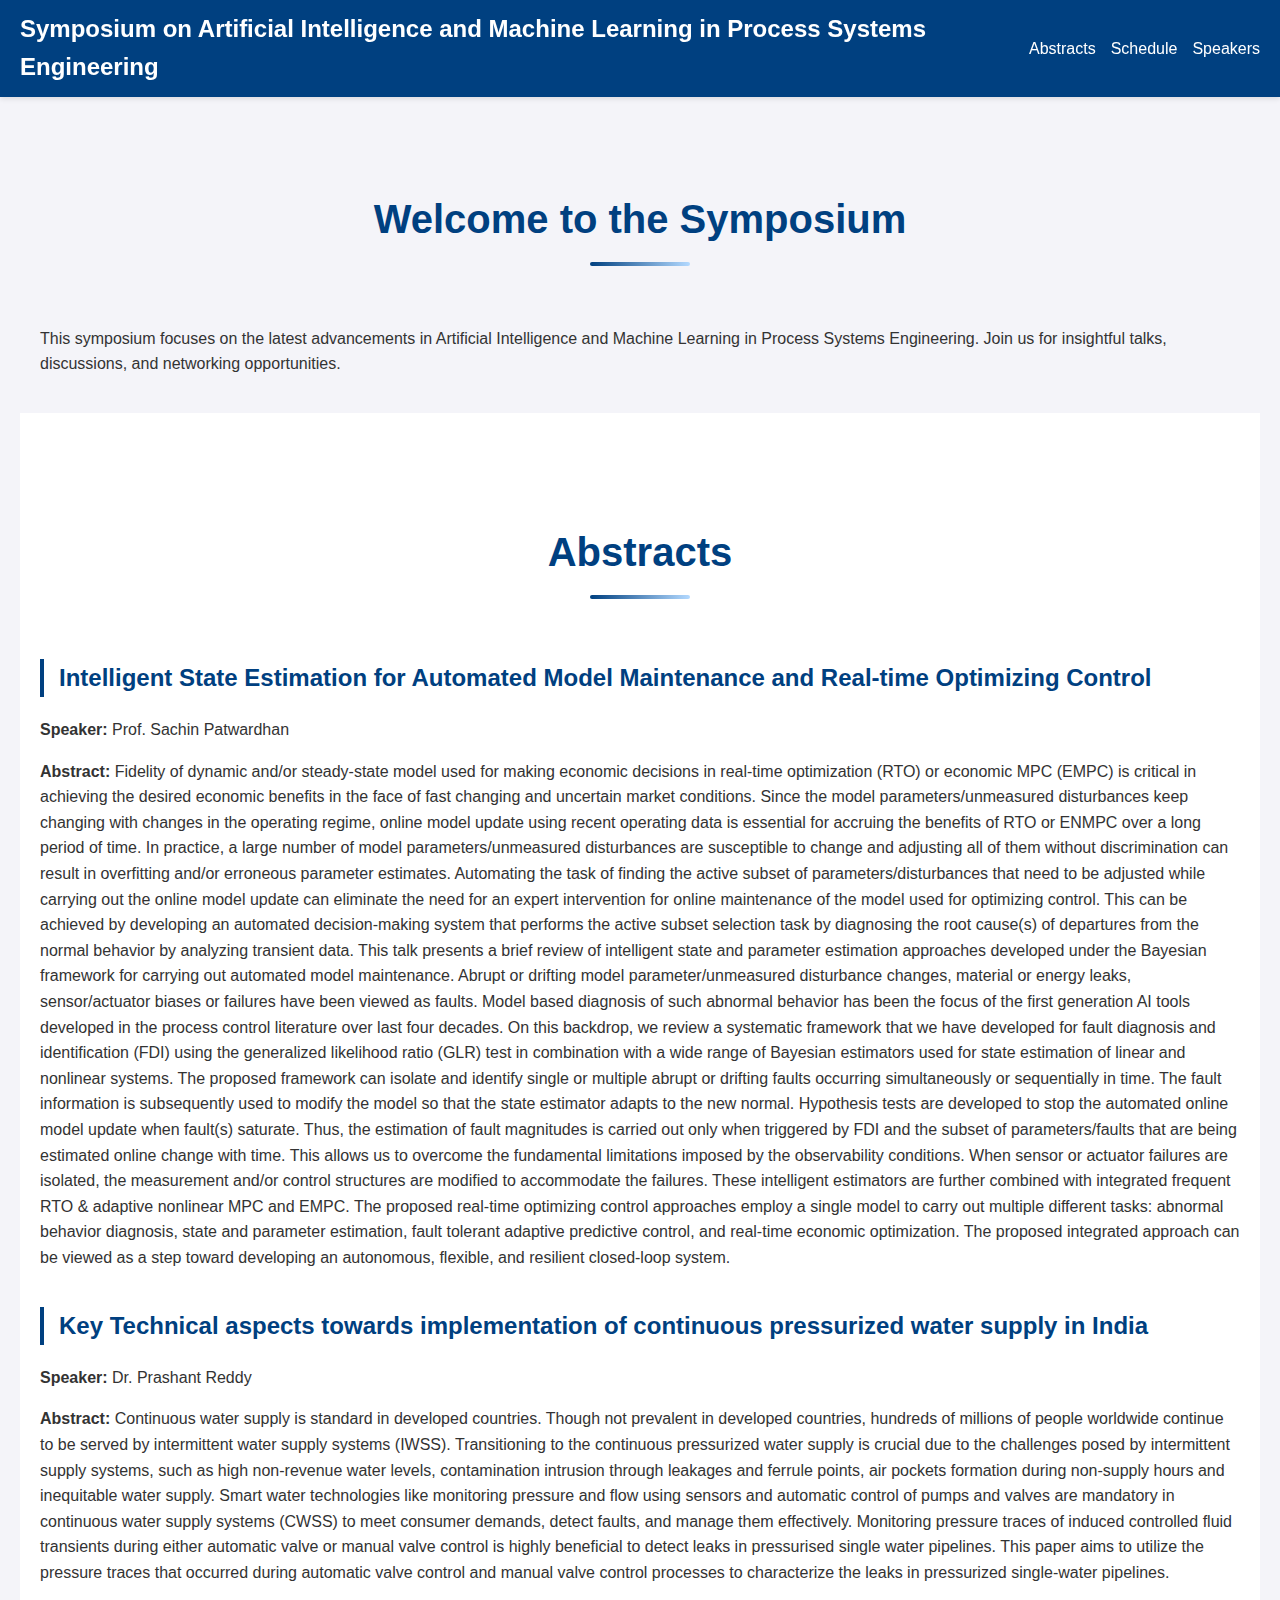
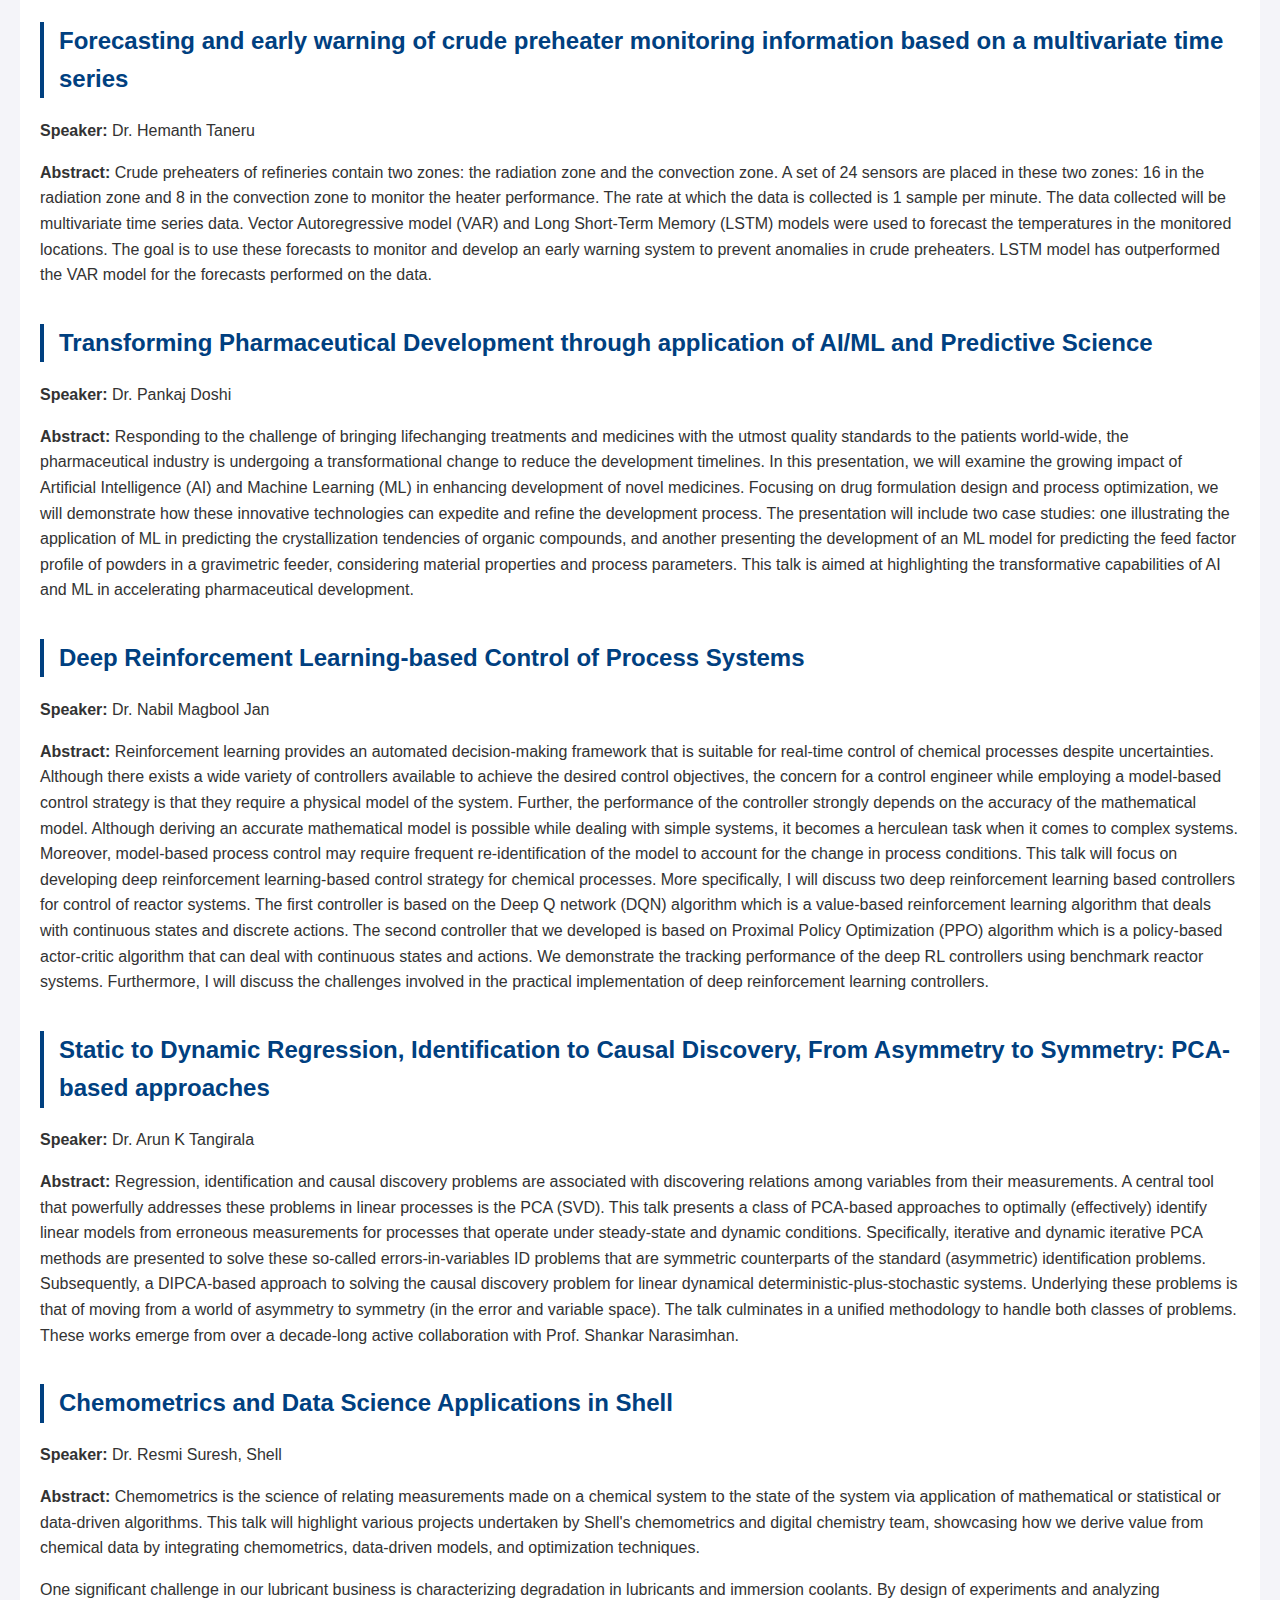
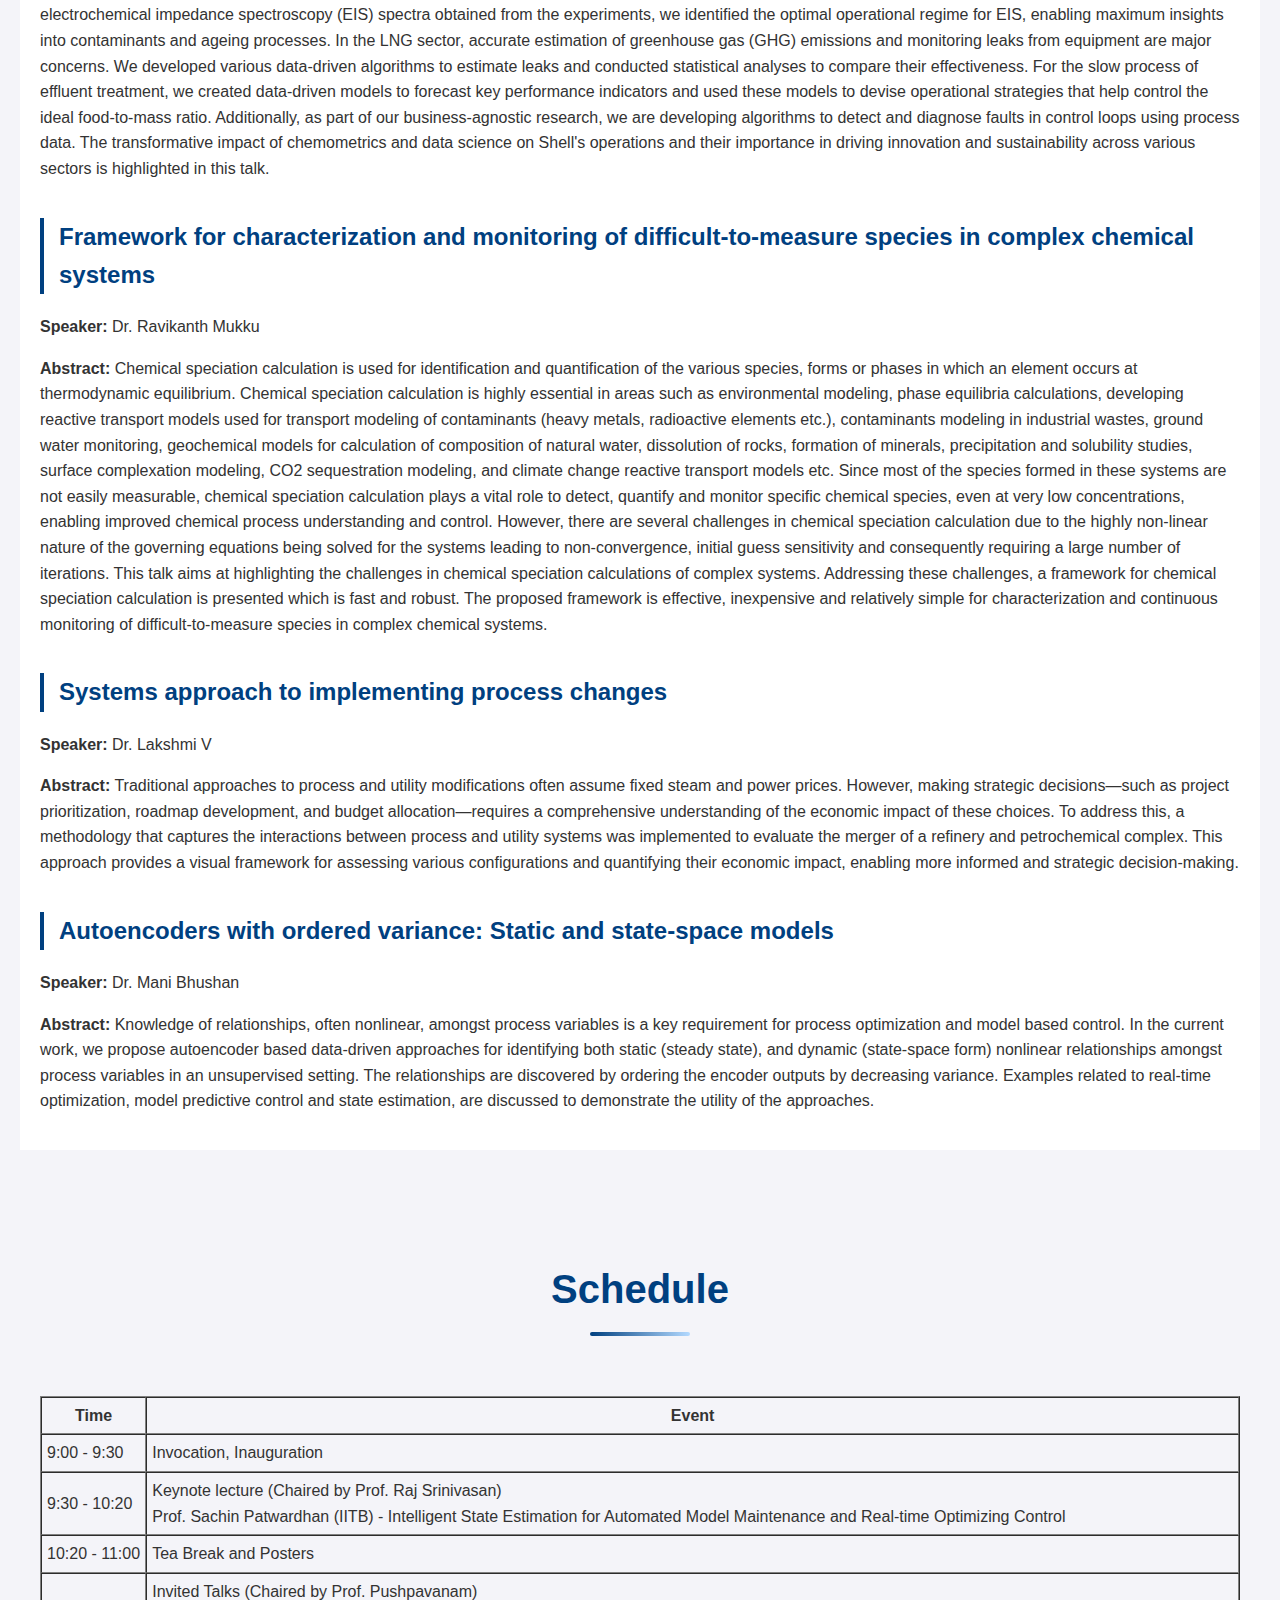
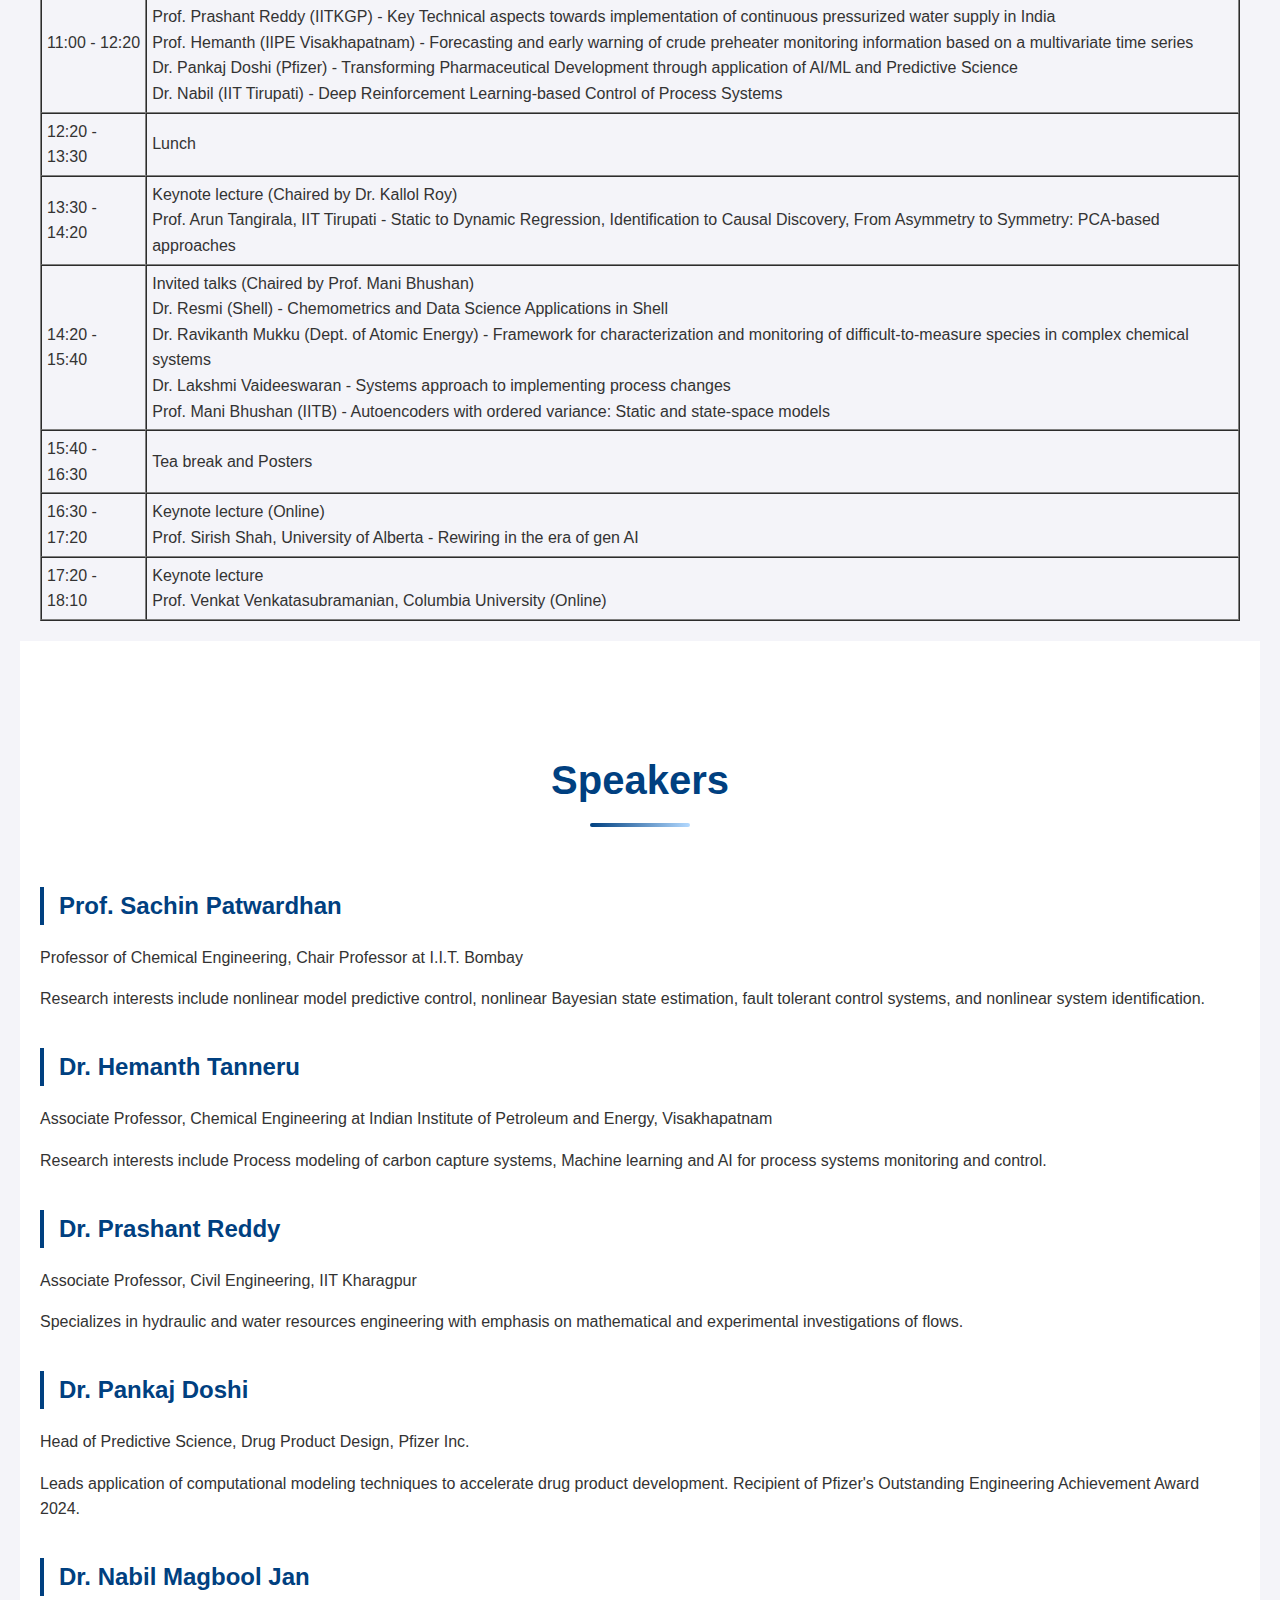
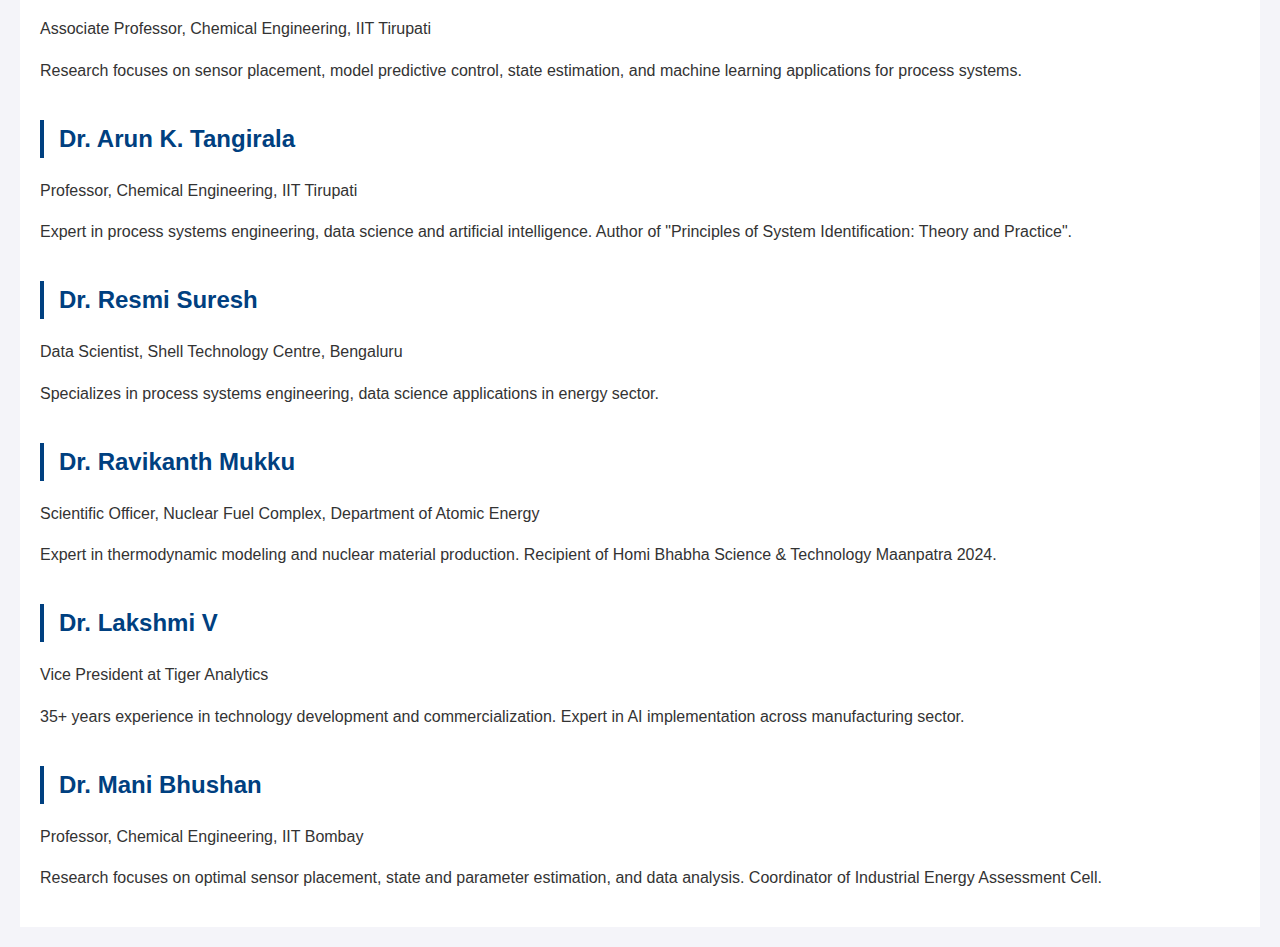
==== commit 30c4789f: "Update index.html" ====
--- a/index.html
+++ b/index.html
@@ -84,7 +84,7 @@
         </nav>
     </header>
     <main>
-        <section style="padding: 1px 5px;">
+        <section>
             <h1>Welcome to the Symposium</h1>
             <p>This symposium focuses on the latest advancements in Artificial Intelligence and Machine Learning in Process Systems Engineering. Join us for insightful talks, discussions, and networking opportunities.</p>
         </section>
@@ -296,4 +296,4 @@
         }
     </script>
 </body>
-</html>+</html>
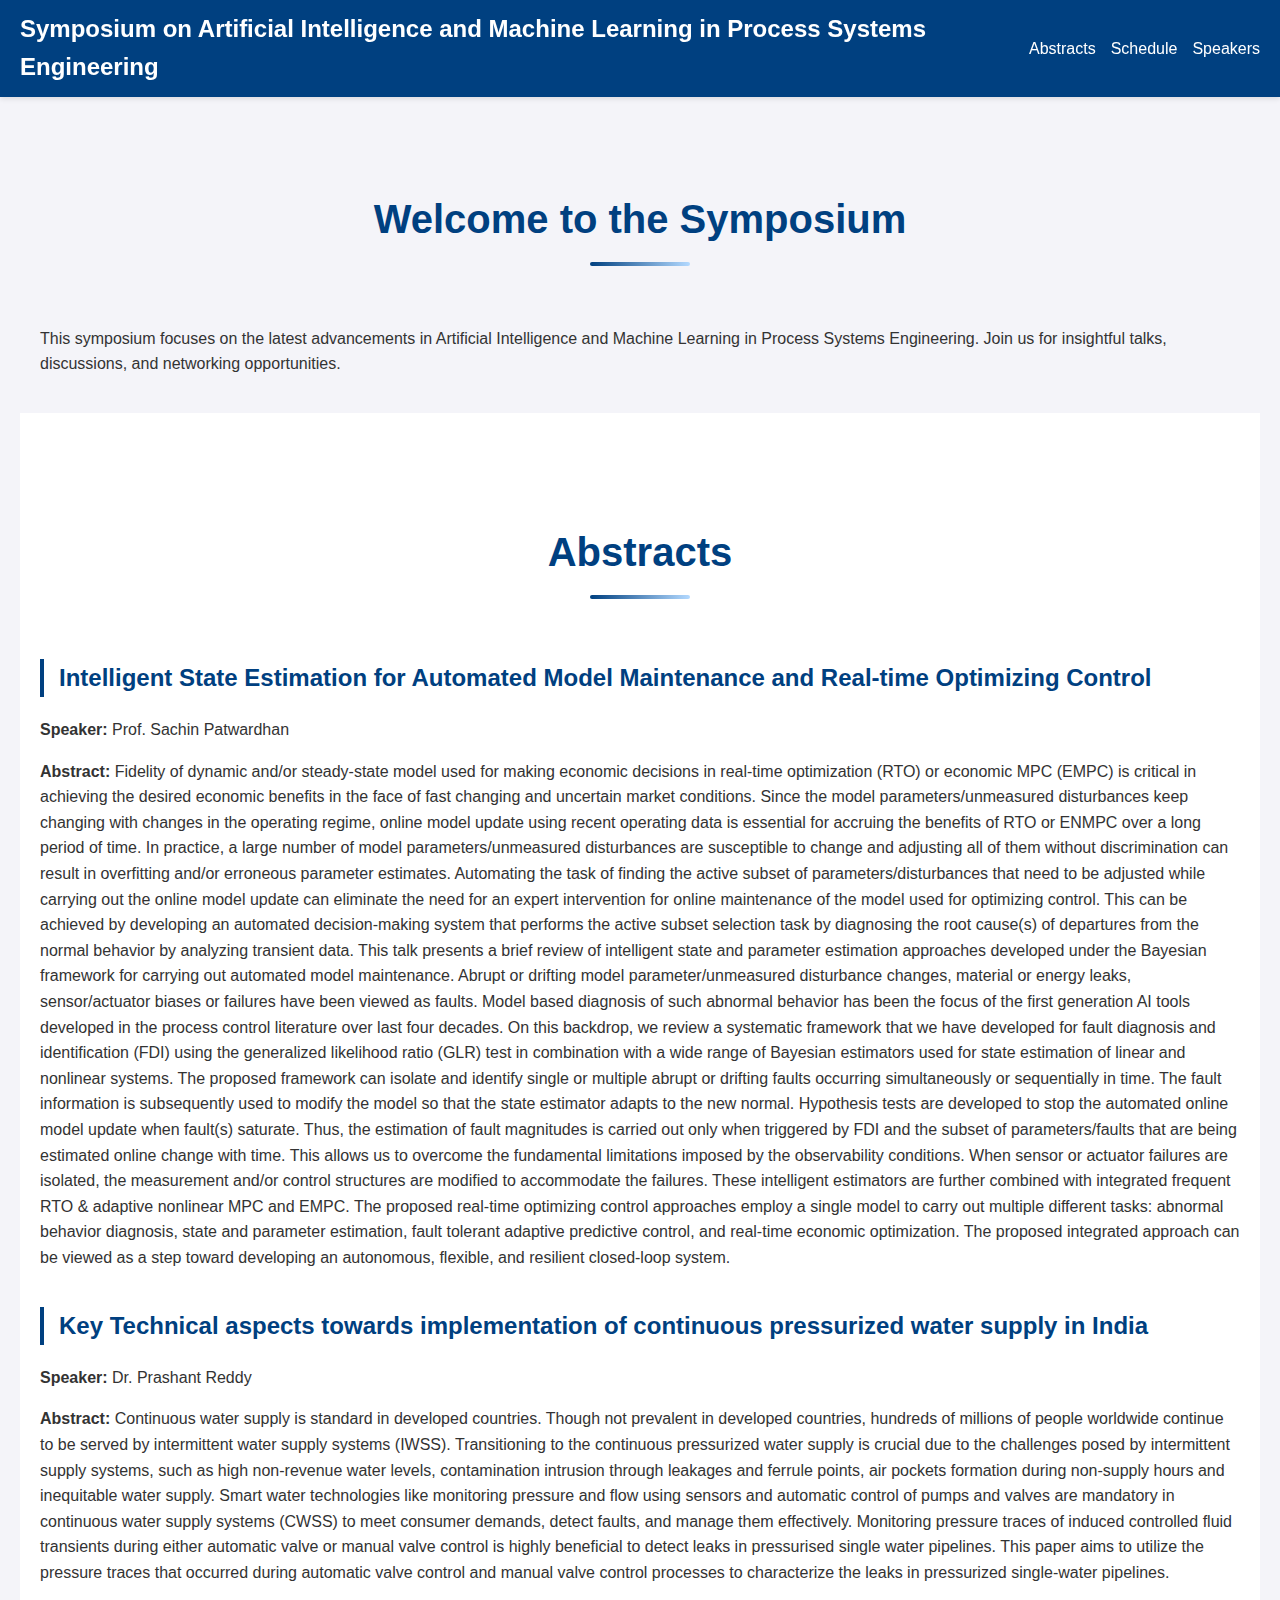
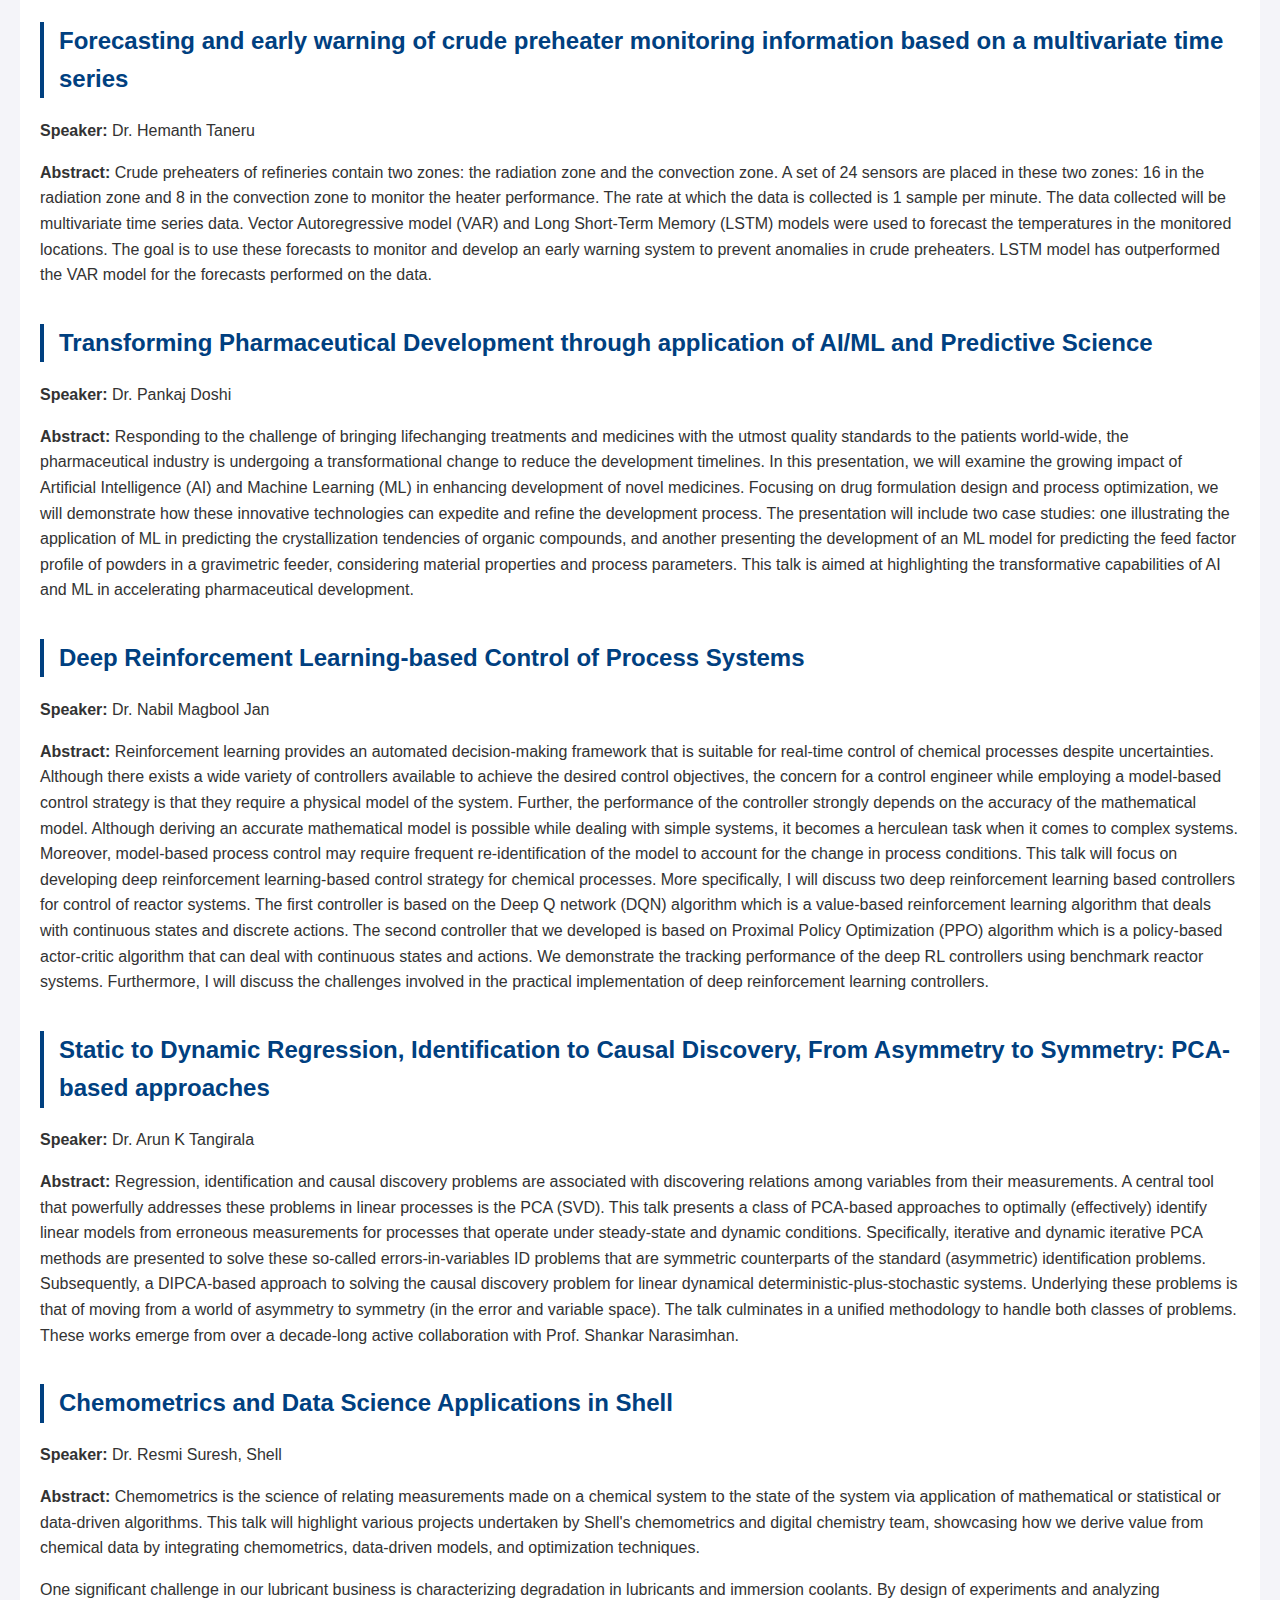
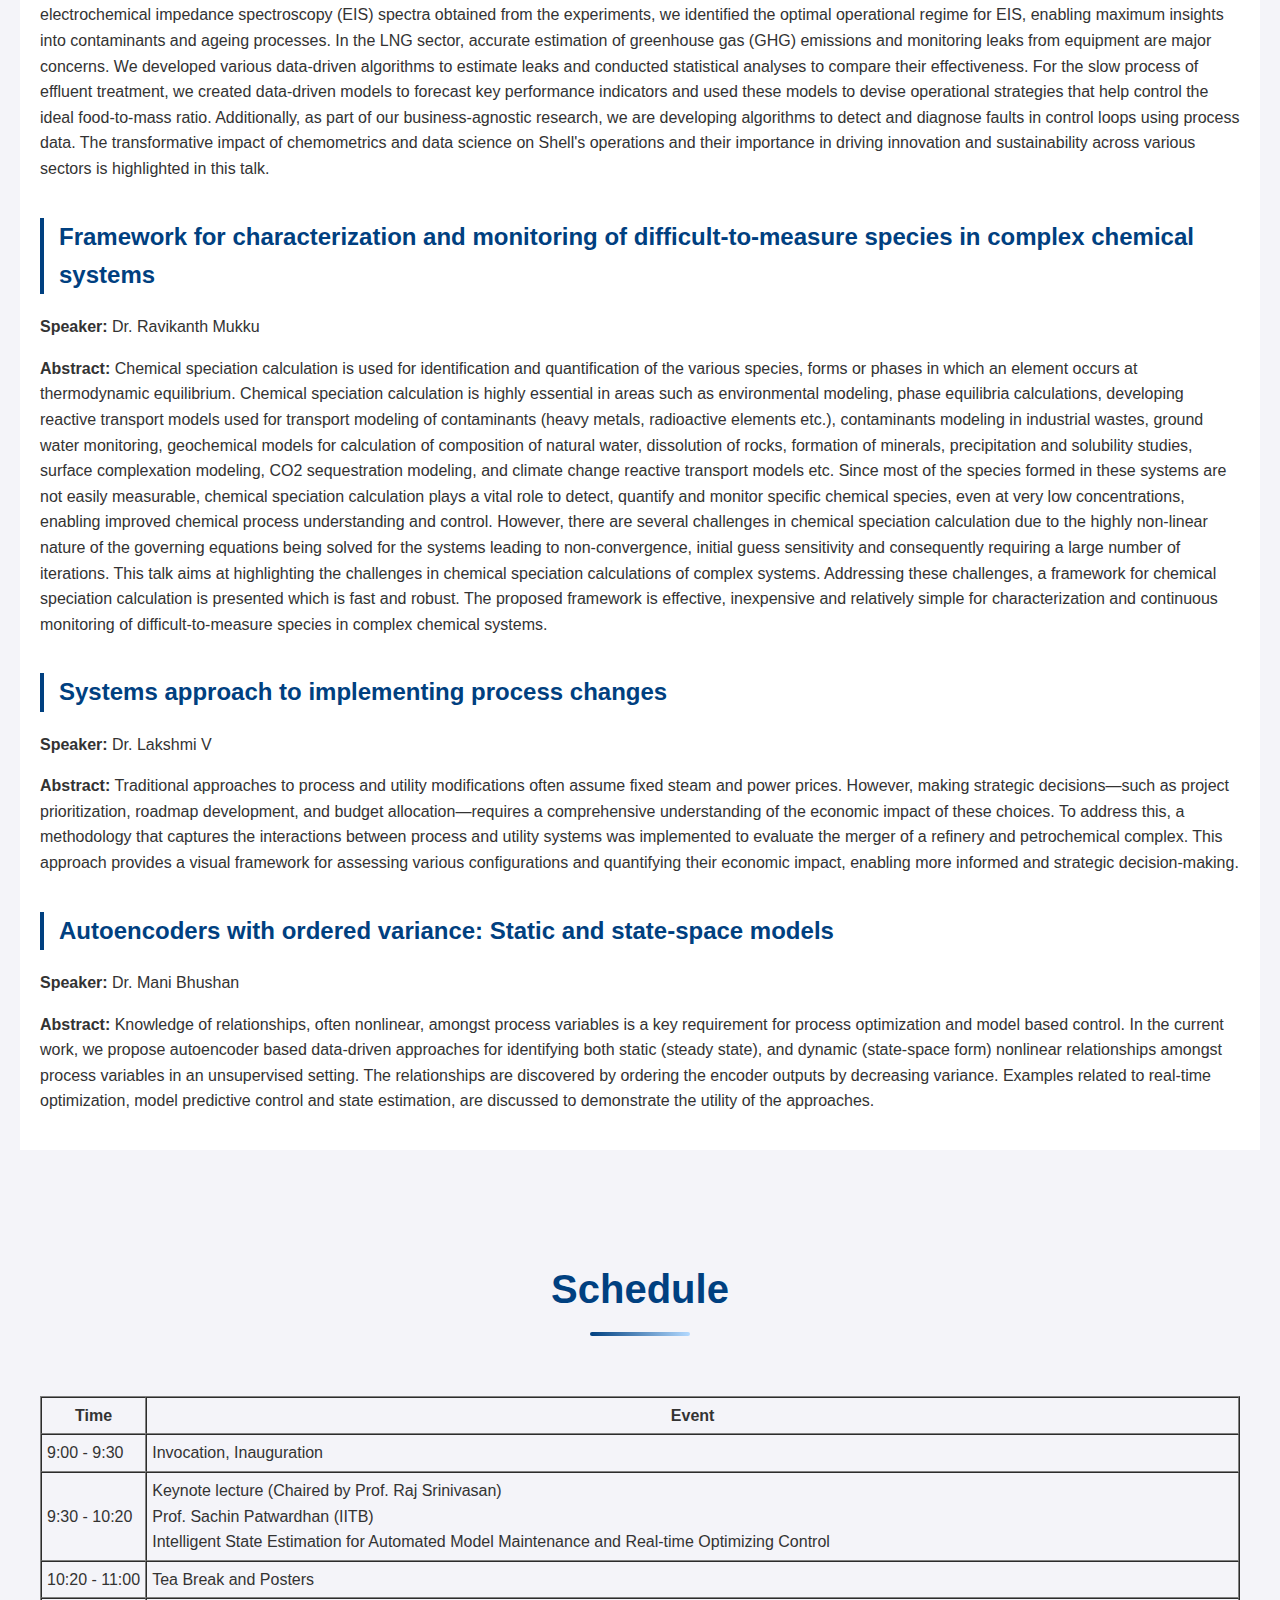
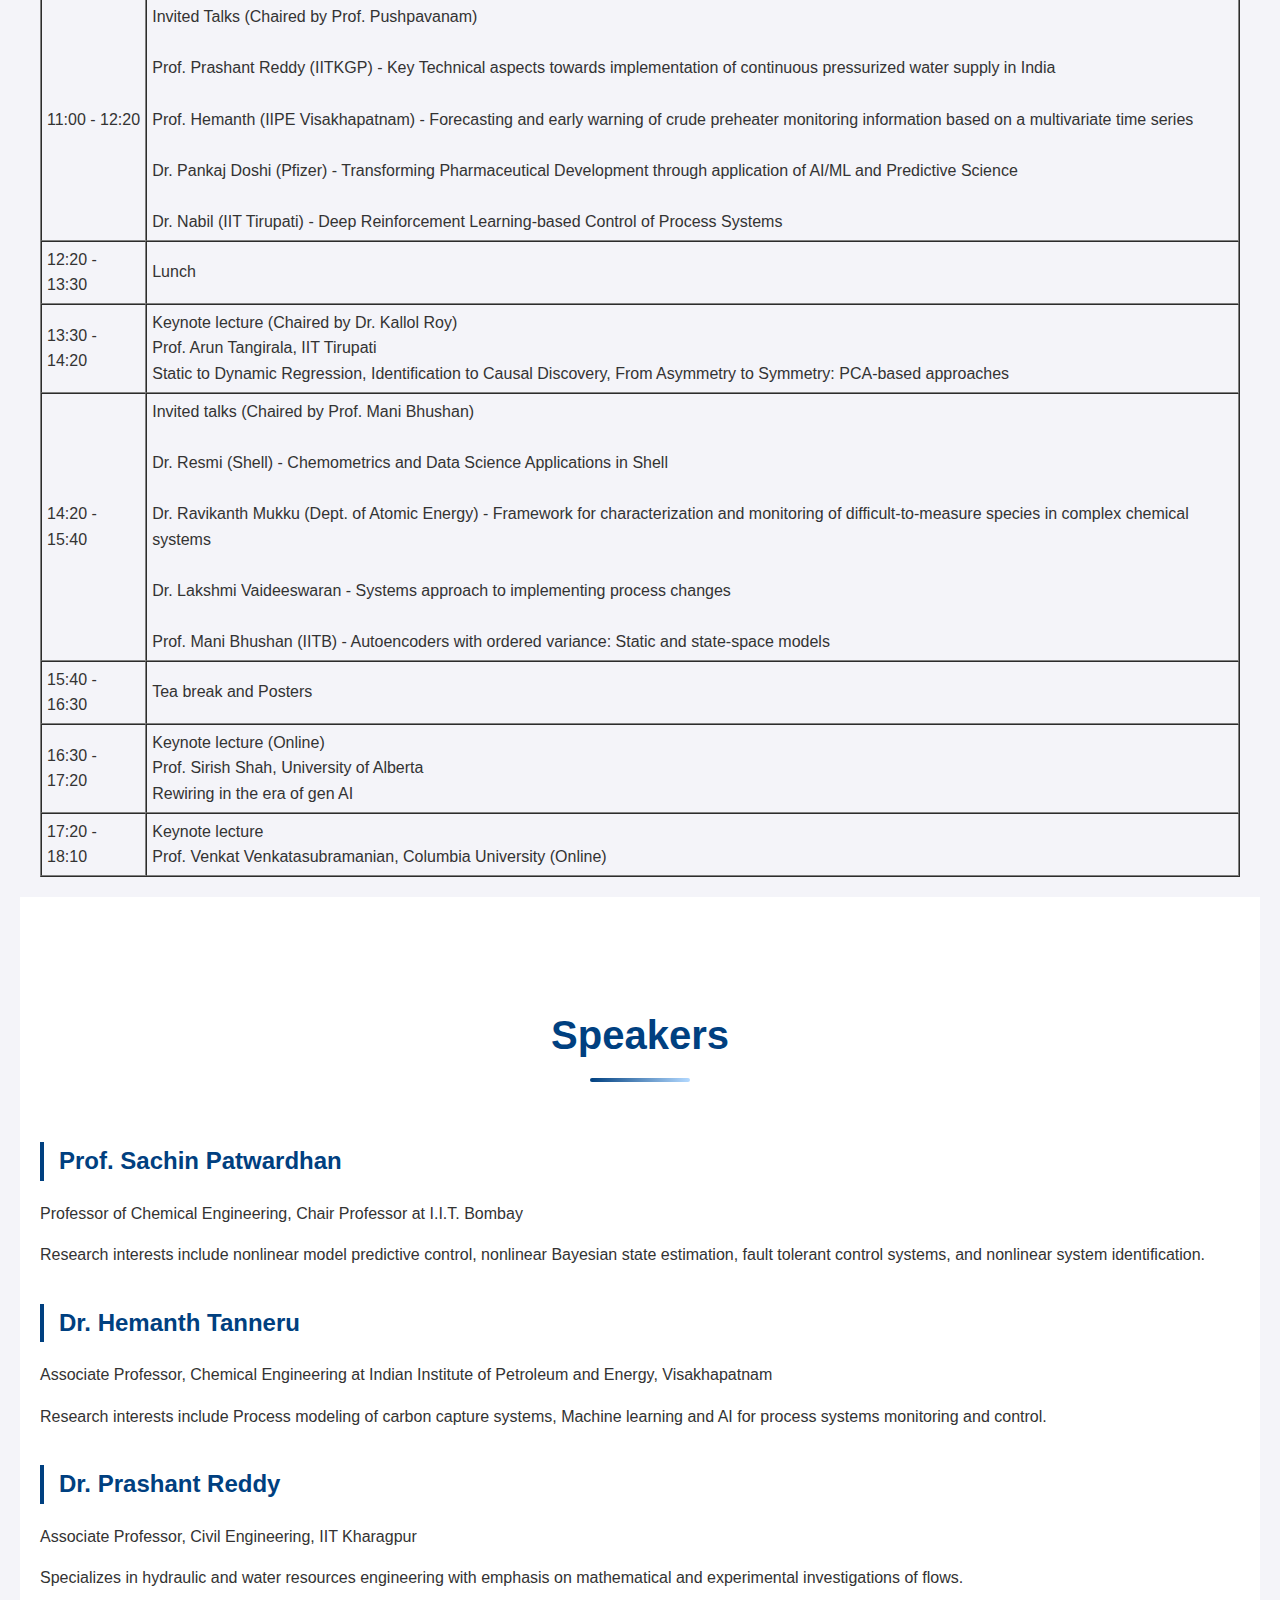
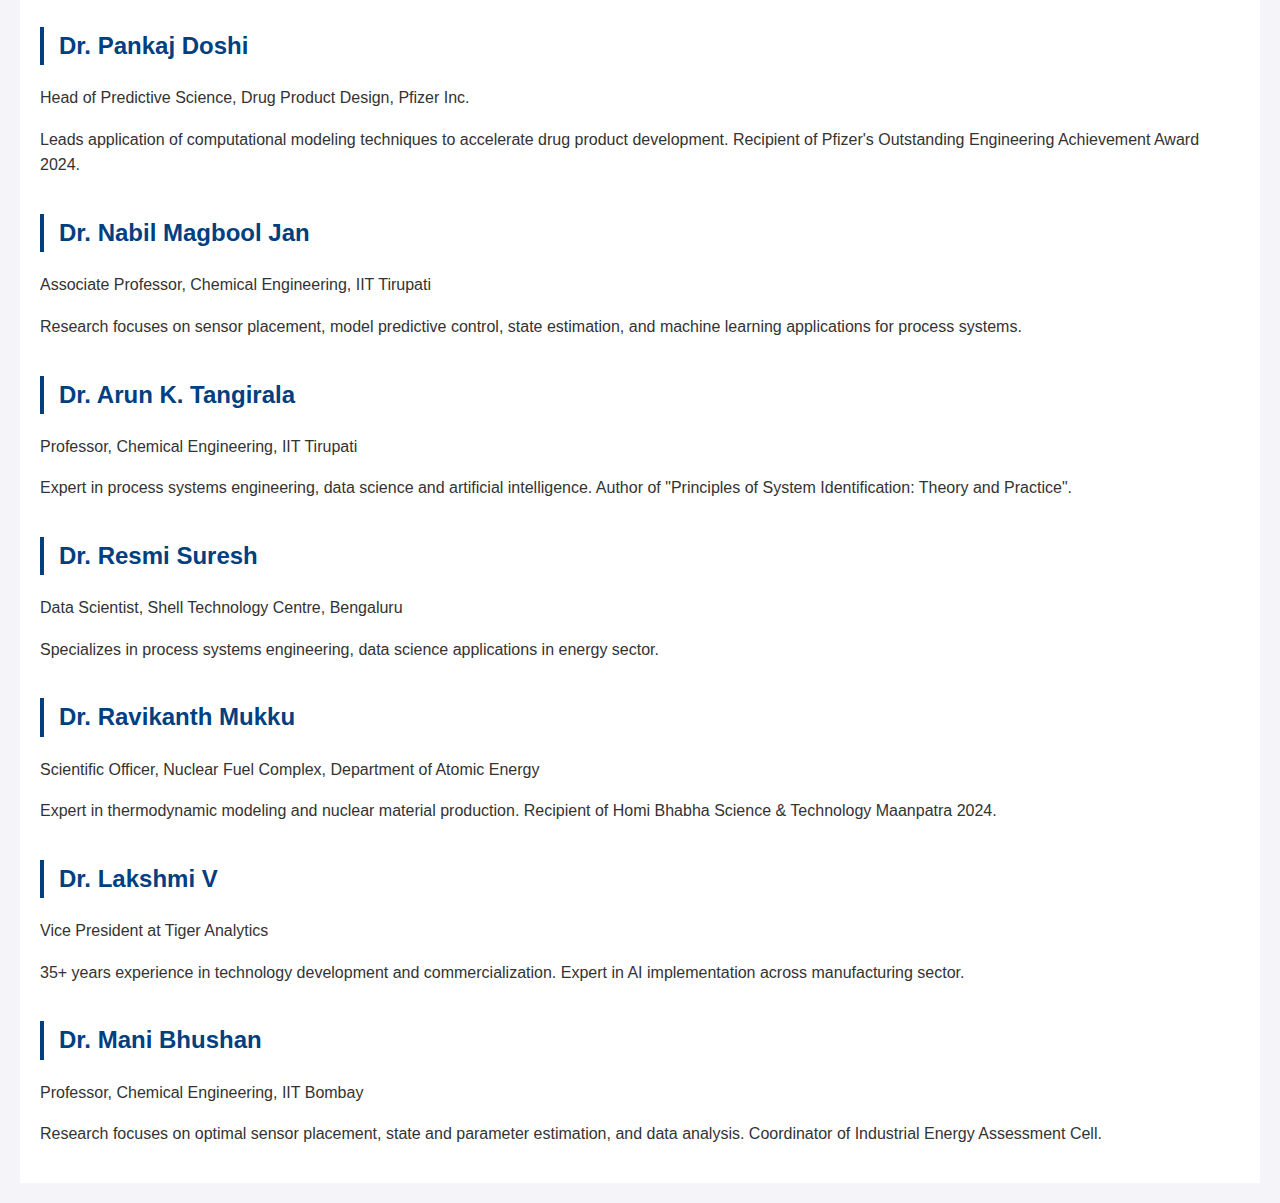
==== commit c7d4824b: "Update index.html" ====
--- a/index.html
+++ b/index.html
@@ -172,7 +172,7 @@
                 </tr>
                 <tr>
                     <td>9:30 - 10:20</td>
-                    <td>Keynote lecture (Chaired by Prof. Raj Srinivasan)<br>Prof. Sachin Patwardhan (IITB) - Intelligent State Estimation for Automated Model Maintenance and Real-time Optimizing Control</td>
+                    <td>Keynote lecture (Chaired by Prof. Raj Srinivasan)<br>Prof. Sachin Patwardhan (IITB) <br> Intelligent State Estimation for Automated Model Maintenance and Real-time Optimizing Control</td>
                 </tr>
                 <tr>
                     <td>10:20 - 11:00</td>
@@ -180,10 +180,10 @@
                 </tr>
                 <tr>
                     <td>11:00 - 12:20</td>
-                    <td>Invited Talks (Chaired by Prof. Pushpavanam)<br>
-                    Prof. Prashant Reddy (IITKGP) - Key Technical aspects towards implementation of continuous pressurized water supply in India<br>
-                    Prof. Hemanth (IIPE Visakhapatnam) - Forecasting and early warning of crude preheater monitoring information based on a multivariate time series<br>
-                    Dr. Pankaj Doshi (Pfizer) - Transforming Pharmaceutical Development through application of AI/ML and Predictive Science<br>
+                    <td>Invited Talks (Chaired by Prof. Pushpavanam)<br><br>
+                    Prof. Prashant Reddy (IITKGP) - Key Technical aspects towards implementation of continuous pressurized water supply in India<br><br>
+                    Prof. Hemanth (IIPE Visakhapatnam) - Forecasting and early warning of crude preheater monitoring information based on a multivariate time series<br><br>
+                    Dr. Pankaj Doshi (Pfizer) - Transforming Pharmaceutical Development through application of AI/ML and Predictive Science<br><br>
                     Dr. Nabil (IIT Tirupati) - Deep Reinforcement Learning-based Control of Process Systems
                     </td>
                 </tr>
@@ -193,14 +193,14 @@
                 </tr>
                 <tr>
                     <td>13:30 - 14:20</td>
-                    <td>Keynote lecture (Chaired by Dr. Kallol Roy)<br>Prof. Arun Tangirala, IIT Tirupati - Static to Dynamic Regression, Identification to Causal Discovery, From Asymmetry to Symmetry: PCA-based approaches</td>
+                    <td>Keynote lecture (Chaired by Dr. Kallol Roy)<br>Prof. Arun Tangirala, IIT Tirupati <br> Static to Dynamic Regression, Identification to Causal Discovery, From Asymmetry to Symmetry: PCA-based approaches</td>
                 </tr>
                 <tr>
                     <td>14:20 - 15:40</td>
-                    <td>Invited talks (Chaired by Prof. Mani Bhushan)<br>
-                    Dr. Resmi (Shell) - Chemometrics and Data Science Applications in Shell<br>
-                    Dr. Ravikanth Mukku (Dept. of Atomic Energy) - Framework for characterization and monitoring of difficult-to-measure species in complex chemical systems<br>
-                    Dr. Lakshmi Vaideeswaran - Systems approach to implementing process changes<br>
+                    <td>Invited talks (Chaired by Prof. Mani Bhushan)<br><br>
+                    Dr. Resmi (Shell) - Chemometrics and Data Science Applications in Shell<br><br>
+                    Dr. Ravikanth Mukku (Dept. of Atomic Energy) - Framework for characterization and monitoring of difficult-to-measure species in complex chemical systems<br><br>
+                    Dr. Lakshmi Vaideeswaran - Systems approach to implementing process changes<br><br>
                     Prof. Mani Bhushan (IITB) - Autoencoders with ordered variance: Static and state-space models
                     </td>
                 </tr>
@@ -210,7 +210,7 @@
                 </tr>
                 <tr>
                     <td>16:30 - 17:20</td>
-                    <td>Keynote lecture (Online)<br>Prof. Sirish Shah, University of Alberta - Rewiring in the era of gen AI</td>
+                    <td>Keynote lecture (Online)<br>Prof. Sirish Shah, University of Alberta <br> Rewiring in the era of gen AI</td>
                 </tr>
                 <tr>
                     <td>17:20 - 18:10</td>
@@ -290,10 +290,30 @@
     </main>
 
     <script>
-        function toggleMenu() {
-            const mobileMenu = document.getElementById('mobileMenu');
-            mobileMenu.style.display = mobileMenu.style.display === 'flex' ? 'none' : 'flex';
-        }
+    function toggleMenu() {
+        const mobileMenu = document.getElementById('mobileMenu');
+        if (mobileMenu.style.display === 'flex') {
+            mobileMenu.style.display = 'none';
+        } else {
+            mobileMenu.style.display = 'flex';
+        }
+    }
+
+    // Close mobile menu when clicking a link
+    document.querySelectorAll('.mobile-menu a').forEach(link => {
+        link.addEventListener('click', () => {
+            document.getElementById('mobileMenu').style.display = 'none';
+        });
+    });
+
+    // Close mobile menu when clicking outside
+    document.addEventListener('click', (e) => {
+        const mobileMenu = document.getElementById('mobileMenu');
+        const menuButton = document.querySelector('.menu-button');
+        if (!menuButton.contains(e.target) && !mobileMenu.contains(e.target)) {
+            mobileMenu.style.display = 'none';
+        }
+    });
     </script>
 </body>
 </html>
